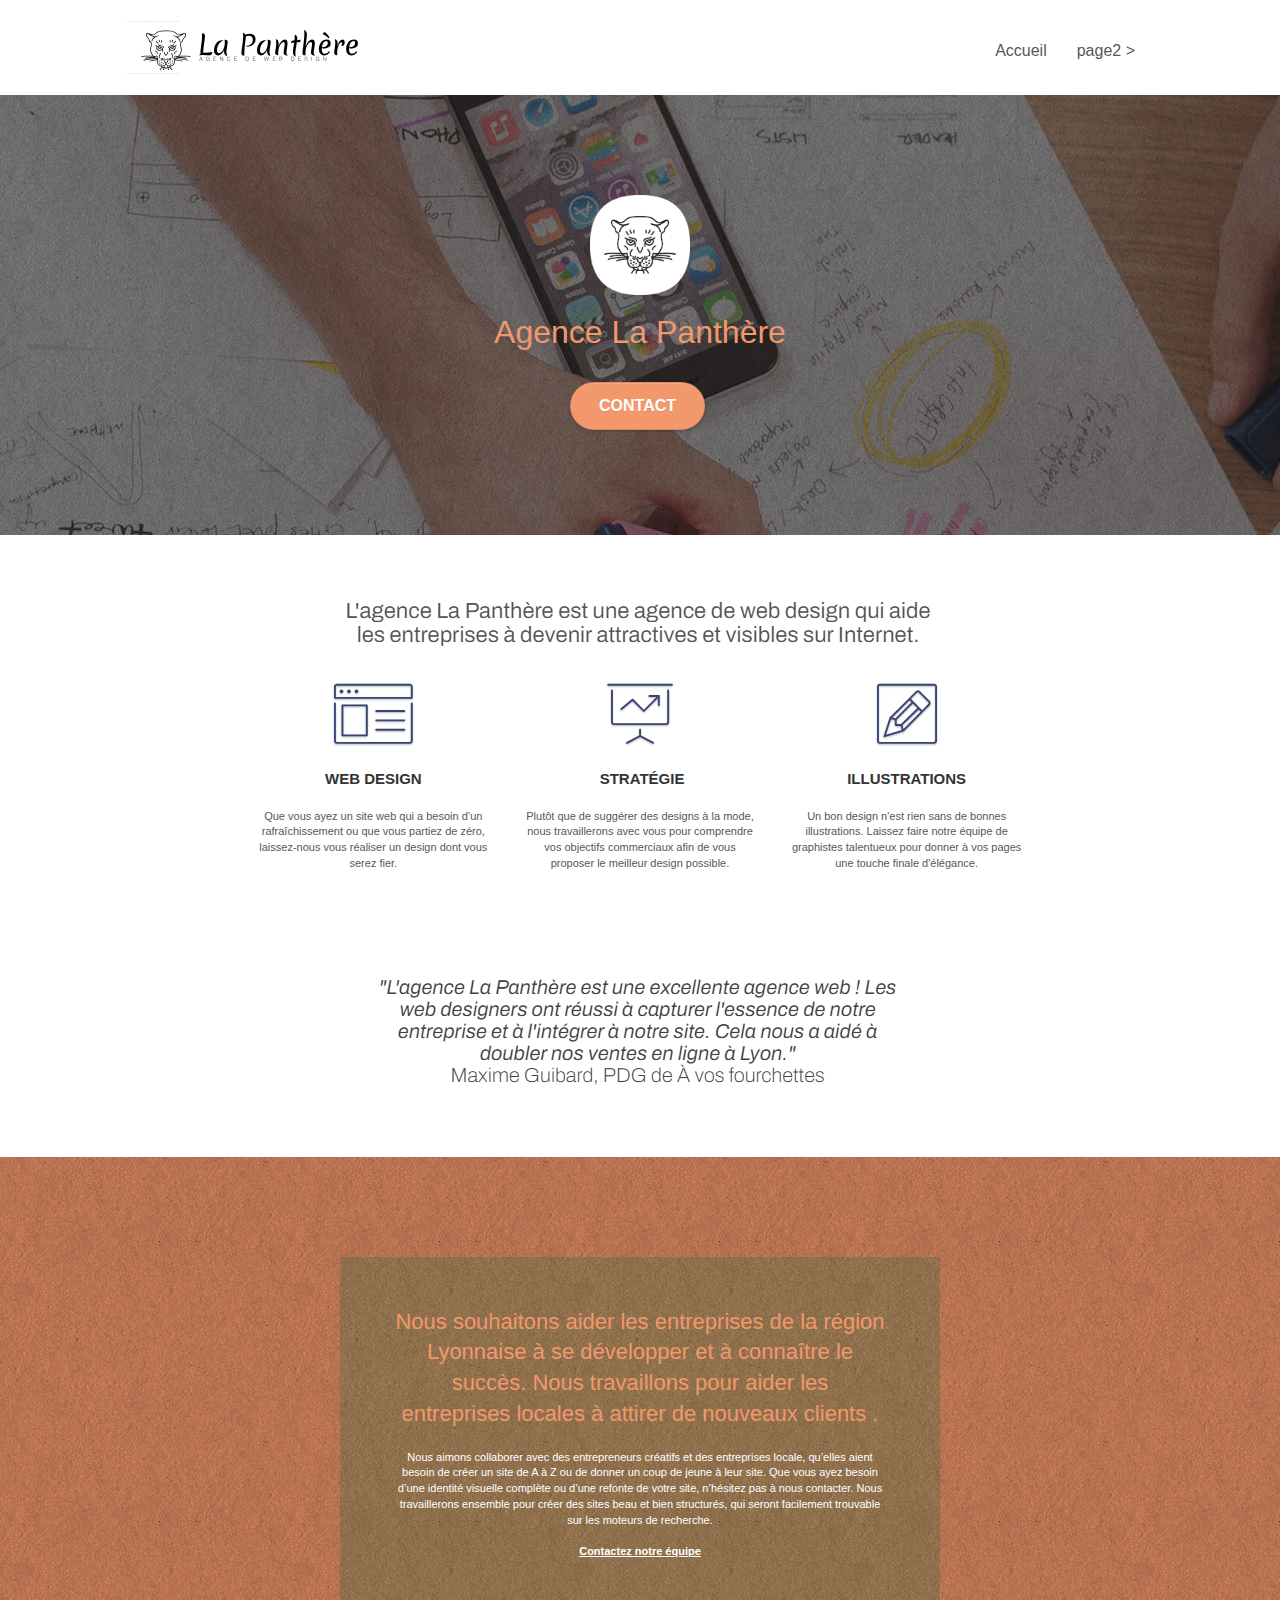
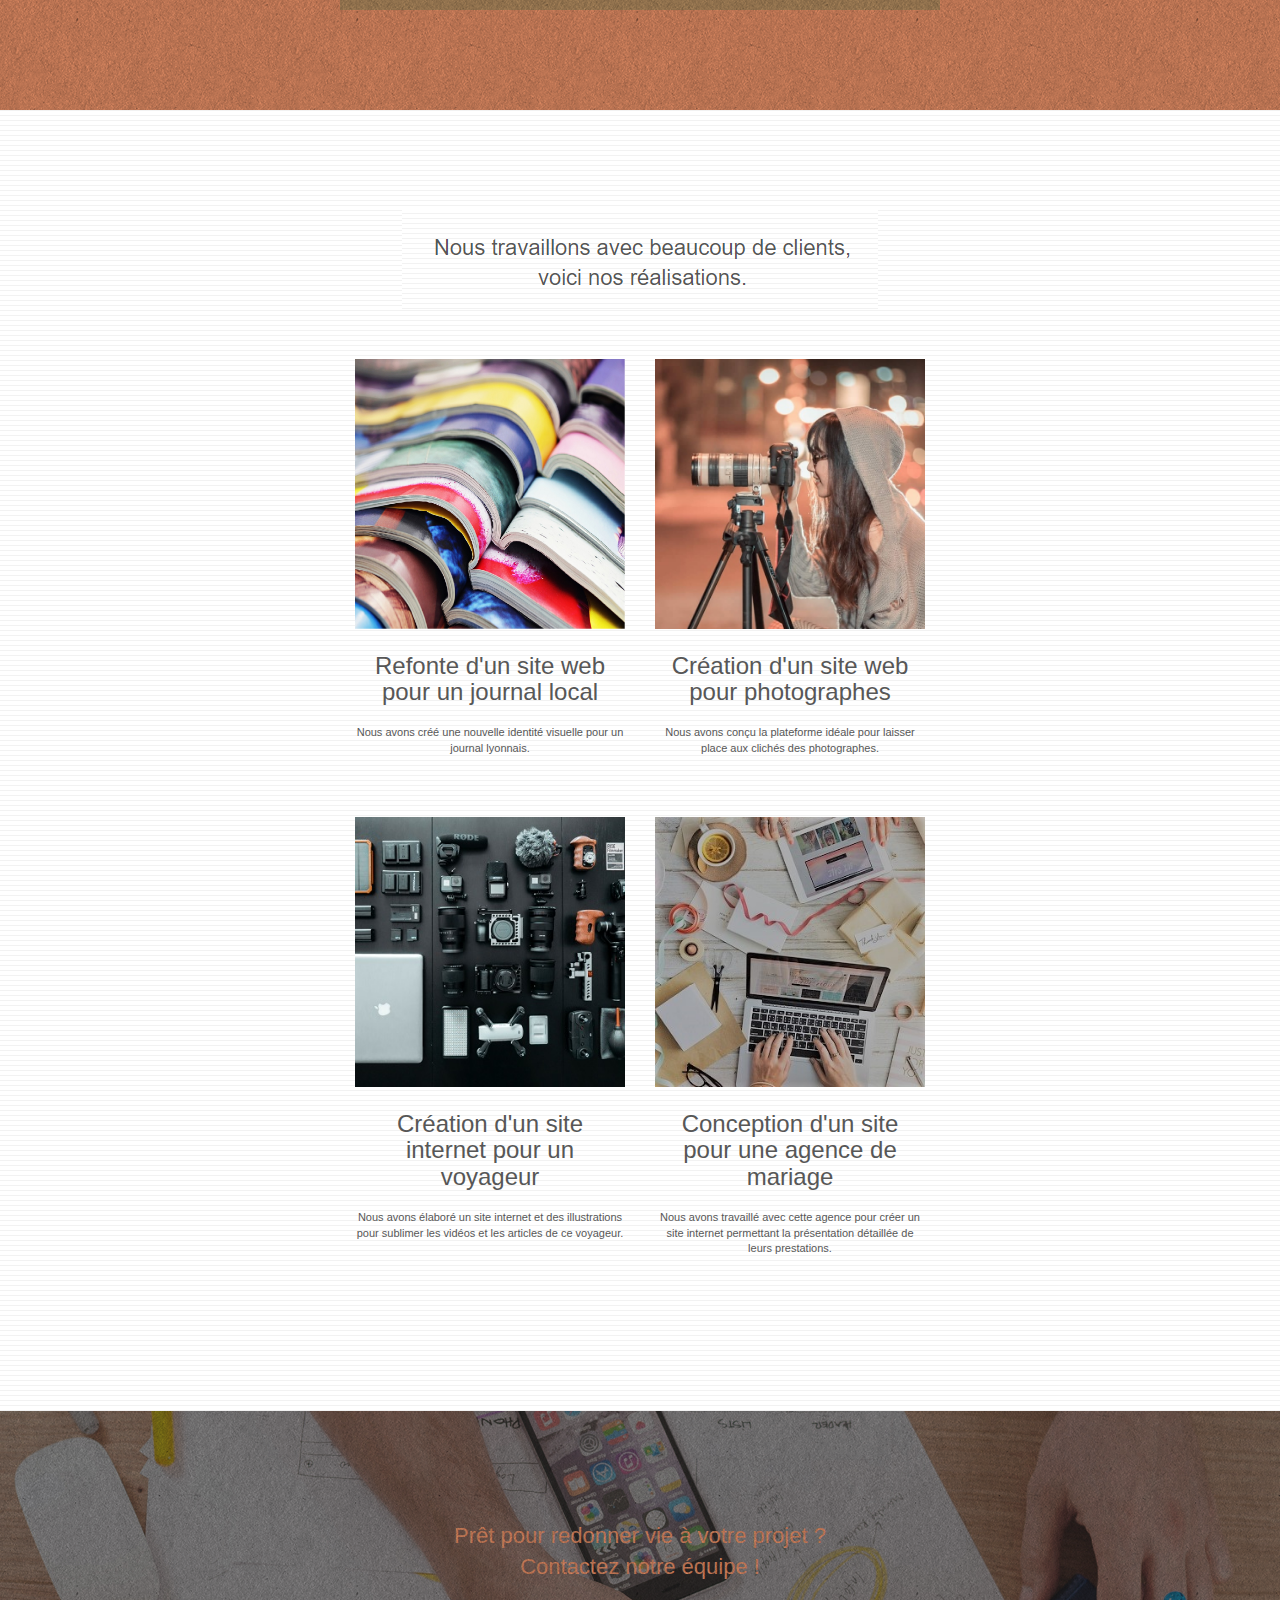
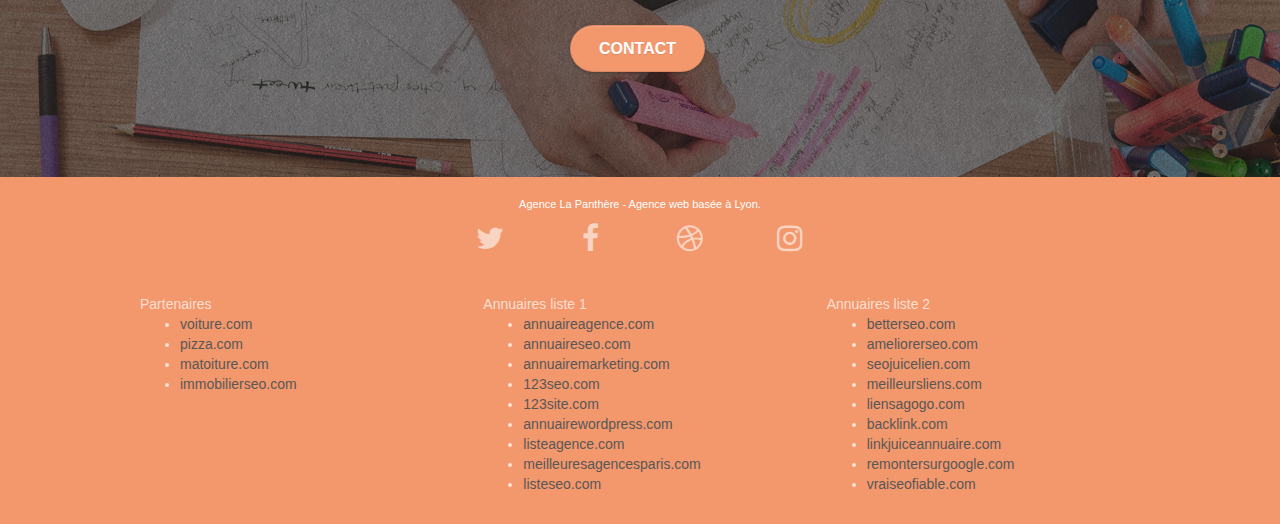
==== Modified_website/index.html @ 464524a1 "🔍 ♿️ [index & style]: heading change to have sequentially descending order" ====
<!doctype html>
<html lang="fr">
<head>
    <meta charset="utf-8">
    <meta name="keywords" content="seo, google, site web, site internet, agence design paris, agence design, agence design,agence design,agence design,agence design,agence design,agence design,agence design,agence design">
	<meta name="description" content="Situé à Lyon , nos expert sont à votre disposition afin de réaliser pour vous une site web dont l'ergonomie et le design sont à votre image">
    <meta name="viewport" content="width=device-width, initial-scale=1.0, viewport-fit=cover">
    <link rel="shortcut icon" type="image/png" href="favicon.jpg">
    
	<link rel="stylesheet" type="text/css" href="./css/bootstrap.css">
	<link rel="stylesheet" type="text/css" href="style.css">
	<link rel="stylesheet" type="text/css" href="./css/font-awesome.css">
	<link rel="stylesheet" type="text/css" href="./css/et-line.css">
	
    
	<script src="./js/jquery-2.1.0.js"></script>
	<script src="./js/bootstrap.js"></script>
	<script src="./js/blocs.js"></script>
	<script src="./js/jquery.touchSwipe.js" defer></script>
	<script src="./js/gmaps.js"></script>

    <title>Entreprise de Webdesign à Lyon | La Panthere</title>

    
<!-- Analytics -->
 
<!-- Analytics END -->
    
</head>
<body>
<!-- Principal conteneur -->
<div class="page-container">
    
<!-- bloc-0 -->
<div class="bloc bgc-white l-bloc " id="bloc-0">
	<div class="container bloc-sm">

		<nav class="navbar row">
			<div class="navbar-header">
				<div class="keywords" style="color:#cccccc;font-size:1px;">Agence web à paris, stratégie web, web design, illustrations, design de site web, site web, web, internet, site internet, site</div>
				<a class="navbar-brand" href="index.html"><img src="img/agence-la-panthere-monochrome.svg" alt="paris web design logo agence web meilleure agence" height="40" /></a>
				<div class="keywords" style="color:#cccccc;font-size:1px;">Agence web à paris, stratégie web, web design, illustrations, design de site web, site web, web, internet, site internet, site</div>
				<button id="nav-toggle" type="button" class="ui-navbar-toggle navbar-toggle" data-toggle="collapse" data-target=".navbar-1">
					<span class="sr-only">Toggle navigation</span><span class="icon-bar"></span><span class="icon-bar"></span><span class="icon-bar"></span>
				</button>
			</div>
			<div class="collapse navbar-collapse navbar-1 special-dropdown-nav">
				<ul class="site-navigation nav navbar-nav">
					<li>
						<a href="index.html">Accueil</a>
					</li>
					<li>
					</li>
					<li>
						<a href="page2.html">page2 &gt;</a>
					</li>
				</ul>
			</div>
		</nav>
	</div>
</div>
<!-- bloc-0 END -->

<!-- bloc-1-presentation -->
<div class="bloc bgc-dark-slate-blue bg-banniere d-bloc bg-t-edge bloc-bg-texture texture-paper b-parallax" id="bloc-1-hero">
	<div class="container bloc-lg">
		<div class="row tight-width-whitespace">
			<div class="col-sm-12">
				<img src="img/logo.png" class="center-block image-resize-mode" width="100" alt="Agence La Panthère, agence web paris, création logo paris" />
				<h1 class="text-center hero-bloc-text tc-white ">
					Agence La Panthère
				</h1>
				<div class="text-center">
					<a href="page2.html" class="btn btn-lg btn-clean btn-rd cta-hero btn-atomic-tangerine" id="cta-hero">Contact</a>
				</div>
			</div>
		</div>
	</div>
</div>
<!-- bloc-1-presentation END -->

<!-- bloc-2-services -->
<div class="bloc bgc-white l-bloc" id="bloc-2-services">
	<div class="container bloc-md">
		<div class="row">
			<div class="col-sm-12 text-center">
				<img alt="agence web, agence web paris, web design paris, stratégie web" src="img/title.png" />
			</div>
		</div>
		<div class="row voffset-lg med-width-whitespace">
			<div class="col-sm-4">
				<div class="text-center">
					<span class="et-icon-browser sm-shadow icon-dark-slate-blue icons icon-lg"></span>
				</div>
				<h2 class="mg-md text-center">
					Web design
				</h2>
				<p class="text-center ">
					Que vous ayez un site web qui a besoin d&rsquo;un rafraîchissement ou que vous partiez de zéro, laissez-nous vous réaliser un design dont vous serez fier.
				</p>
			</div>
			<div class="col-sm-4">
				<div class="text-center">
					<span class="et-icon-presentation sm-shadow icon-dark-slate-blue icons icon-lg"></span>
				</div>
				<h2 class="mg-md text-center">
					&nbsp;Stratégie
				</h2>
				<p class="text-center ">
					Plutôt que de suggérer des designs à la mode, nous travaillerons avec vous pour comprendre vos objectifs commerciaux afin de vous proposer le meilleur design possible.<br>
				</p>
			</div>
			<div class="col-sm-4">
				<div class="text-center">
					<span class="et-icon-edit sm-shadow icon-dark-slate-blue icons icon-lg"></span>
				</div>
				<h2 class="mg-md text-center">
					Illustrations
				</h2>
				<p class="text-center ">
					Un bon design n'est rien sans de bonnes illustrations. Laissez faire notre équipe de graphistes talentueux pour donner à vos pages une touche finale d'élégance.
				</p>
			</div>
		</div>
		<div class="row voffset-lg voffset">
			<div class="col-xs-12 col-md-8 col-md-offset-2 text-center">
				<img alt="agence web, agence web paris, web design paris, stratégie web" src="img/citation.png" />

			</div>
		</div>
	</div>
</div>
<!-- bloc-2-services END -->

<!-- bloc-3-what-i-do -->
<div class="bloc tc-white bgc-atomic-tangerine bg-presentation d-bloc bloc-bg-texture texture-paper b-parallax" id="bloc-3-what-i-do">
	<div class="container bloc-lg">
		<div class="row tight-width-whitespace black-background">
			<div class="col-sm-12">
				<h2 class="mg-md text-center tc-white">
					Nous souhaitons aider les entreprises de la région Lyonnaise à se développer et à connaître le succès. Nous travaillons pour aider les entreprises locales à attirer de nouveaux clients .<br>
				</h2>
				<p class="text-center white">
					Nous aimons collaborer avec des entrepreneurs créatifs et des entreprises locale, qu’elles aient besoin de créer un site de A à Z ou de donner un coup de jeune à leur site. Que vous ayez besoin d’une identité visuelle complète ou d’une refonte de votre site, n’hésitez pas à nous contacter. Nous travaillerons ensemble pour créer des sites beau et bien structurés, qui seront facilement trouvable sur les moteurs de recherche. <br><br><a class="ltc-white bold-link" href="page2.html">Contactez notre équipe</a><br>
				</p>
			</div>
		</div>
	</div>
</div>
<!-- bloc-3-what-i-do END -->

<!-- bloc-4-portfolio -->
<div class="bloc bgc-white bg-lines-h2-bg bg-repeat l-bloc" id="bloc-4-portfolio">
	<div class="container bloc-lg">
		<div class="row">
			<div class="col-sm-12 text-center">
				<img alt="agence web, agence web paris, web design paris, stratégie web" src="img/title2.png" />
			</div>
		</div>
		<div class="row tight-width-whitespace portfolio-row">
			<div class="col-sm-6">
				<a href="#" data-lightbox="img/1.jpg" data-gallery-id="gallery-1" data-caption="Refonte d'un site web pour un journal local" data-frame="snapshot-lb"><img src="img/1.jpg" alt="paris web design logo agence web meilleure agence et refonte site web journal" class="img-responsive portfolio-thumb" /></a>
				<h3 class="mg-md text-center">
					Refonte d'un site web pour un journal local
				</h3>
				<p class="text-center">
					Nous avons créé une nouvelle identité visuelle pour un journal lyonnais.
				</p>
			</div>
			<div class="col-sm-6">
				<a href="#" data-lightbox="img/2.jpg" data-gallery-id="gallery-1" data-caption="Création d'un site web pour photographes" data-frame="snapshot-lb"><img src="img/2.jpg" class="img-responsive portfolio-thumb" alt="paris web design logo agence web meilleure agence, Création d'un site web pour photographes" /></a>
				<h3 class="mg-md text-center">
					Création d'un site web pour photographes
				</h3>
				<p class="text-center">
					Nous avons conçu la plateforme idéale pour laisser place aux clichés des photographes.
				</p>
			</div>
		</div>
		<div class="row tight-width-whitespace portfolio-row">
			<div class="col-sm-6">
				<a href="#" data-lightbox="img/3.bmp" data-gallery-id="gallery-1" data-caption="Création d'un site internet pour un voyageur" data-frame="snapshot-lb"><img src="img/3.bmp" class="img-responsive portfolio-thumb" alt="paris web design logo agence web meilleure agence, Création d'un site web pour voyageur"/></a>
				<h3 class="mg-md text-center">
					Création d'un site internet pour un voyageur
				</h3>
				<p class="text-center">
					Nous avons élaboré un site internet et des illustrations pour sublimer les vidéos et les articles de ce voyageur.
				</p>
			</div>
			<div class="col-sm-6">
				<a href="#" data-lightbox="img/4.bmp" data-gallery-id="gallery-1" data-caption="Conception d'un site pour une agence de mariage" data-frame="snapshot-lb"><img src="img/4.bmp" class="img-responsive portfolio-thumb" alt="paris web design logo agence web meilleure agence, Création d'un site web pour agence de mariage" /></a>
				<h3 class="mg-md text-center">
					Conception d'un site pour une agence de mariage
				</h3>
				<p class="text-center">
					Nous avons travaillé avec cette agence pour créer un site internet permettant la présentation détaillée de leurs prestations.
				</p>
			</div>
		</div>
	</div>
</div>
<!-- bloc-4-portfolio END -->

<!-- bloc-5-cta -->
<div class="bloc bgc-dark-slate-blue bg-banniere d-bloc bloc-bg-texture texture-paper" id="bloc-5-cta">
	<div class="container bloc-lg">
		<div class="row">
			<h2 class="mg-md text-center tc-white">
				Prêt pour redonner vie à votre projet ?<br>Contactez notre équipe !
			</h2>
			<div class="col-sm-12 text-center">
				<a href="page2.html" class="btn btn-atomic-tangerine btn-clean btn-rd btn-lg cta-hero">Contact</a>
			</div>
		</div>
	</div>
</div>
<!-- bloc-5-cta END -->

<!-- Footer - bloc-8 -->
<div class="bloc bgc-atomic-tangerine d-bloc" id="bloc-8">
	<div class="container bloc-sm">
		<div class="row">
			<div class="col-sm-12">
				<p class="text-center white">
					Agence La Panthère - Agence web basée à Lyon.<br>
				</p>
				<div class="row row-no-gutters social">
					<div class="col-sm-3">
						<div class="text-center">
							<a class="social" href="index.html"><span class="fa fa-twitter icon-md"></span></a>
						</div>
					</div>
					<div class="col-sm-3">
						<div class="text-center">
							<a class="social" href="index.html"><span class="fa fa-facebook icon-md"></span></a>
						</div>
					</div>
					<div class="col-sm-3">
						<div class="text-center">
							<a class="social" href="index.html"><span class="fa fa-dribbble icon-md"></span></a>
						</div>
					</div>
					<div class="col-sm-3">
						<div class="text-center">
							<a class="social" href="index.html"><span class="fa fa-instagram icon-md"></span></a>
						</div>
					</div>
					<div class="keywords" style="color:#F3976C;">Agence web à paris, stratégie web, web design, illustrations, design de site web, site web, web, internet, site internet, site</div>
				</div>
				<div class="row">
					<div class="col-sm-4">
						Partenaires
							<ul>
								<li><a href="voiture.com">voiture.com</a></li>
								<li><a href="pizza.com">pizza.com</a></li>
								<li><a href="matoiture.com">matoiture.com</a></li>
								<li><a href="immobilierseo.com">immobilierseo.com</a></li>
							</ul>		
					</div>
					<div class="col-sm-4">
						Annuaires liste 1
						<ul>
							<li><a href="annuaireagence.com">annuaireagence.com</a></li>
							<li><a href="annuaireseo.com">annuaireseo.com</a></li>
							<li><a href="annuairemarketing.com">annuairemarketing.com</a></li>
							<li><a href="123seoture.com">123seo.com</a></li>
							<li><a href="123site.com">123site.com</a></li>
							<li><a href="annuairewordpress.com">annuairewordpress.com</a></li>
							<li><a href="listeagence.com">listeagence.com</a></li>
							<li><a href="meilleuresagencesparis.com">meilleuresagencesparis.com</a></li>
							<li><a href="listeseo.com">listeseo.com</a></li>
						</ul>
					</div>
					<div class="col-sm-4">
						Annuaires liste 2
						<ul>
							<li><a href="betterseo.com">betterseo.com</a></li>
							<li><a href="ameliorerseo.com">ameliorerseo.com</a></li>
							<li><a href="seojuicelien.com">seojuicelien.com</a></li>
							<li><a href="meilleursliens.com">meilleursliens.com</a></li>
							<li><a href="liensagogo.com">liensagogo.com</a></li>
							<li><a href="backlink.com">backlink.com</a></li>
							<li><a href="linkjuiceannuaire.com">linkjuiceannuaire.com</a></li>
							<li><a href="remontersurgoogle.com">remontersurgoogle.com</a></li>
							<li><a href="vraiseofiable.com">vraiseofiable.com</a></li>
						</ul>
					</div>
				</div>
			</div>
		</div>
	</div>
</div>
<!-- Footer - bloc-8 END -->

</div>
<!-- Principal conteneur END -->
    

</body>
</html>
---- Modified_website/style.css ----
body {
    margin: 0;
    padding: 0;
    background: #FFF;
    overflow-x: hidden;
    -webkit-font-smoothing: antialiased;
    -moz-osx-font-smoothing: grayscale;
}

a,
button {
    transition: all .3s ease-in-out;
    outline: none!important;
}

a:hover {
    text-decoration: none;
    cursor: pointer;
}

#page-loading-blocs-notifaction {
    position: fixed;
    top: 0;
    bottom: 0;
    width: 100%;
    z-index: 100000;
    background: #FFFFFF url("img/pageload-spinner.gif") no-repeat center center;
}

.bloc {
    width: 100%;
    clear: both;
    background: 50% 50% no-repeat;
    padding: 0 50px;
    -webkit-background-size: cover;
    -moz-background-size: cover;
    -o-background-size: cover;
    background-size: cover;
    position: relative;
}

.bloc .container {
    padding-left: 0;
    padding-right: 0;
}

.bloc-lg {
    padding: 100px 50px;
}

.bloc-md {
    padding: 50px;
}

.bloc-sm {
    padding: 20px 50px;
}

.bg-center,
.bg-l-edge,
.bg-r-edge,
.bg-t-edge,
.bg-b-edge,
.bg-tl-edge,
.bg-bl-edge,
.bg-tr-edge,
.bg-br-edge,
.bg-repeat {
    -webkit-background-size: auto!important;
    -moz-background-size: auto!important;
    -o-background-size: auto!important;
    background-size: auto!important;
}

.bg-repeat {
    background: repeat;
}

.bg-t-edge {
    background: top no-repeat;
}

.bloc-bg-texture::before {
    content: "";
    background-size: 2px 2px;
    position: absolute;
    top: 0;
    bottom: 0;
    left: 0;
    right: 0;
}

.texture-paper::before {
    background: url("img/texture-paper.png");
    background-size: 280px 280px;
}

.b-parallax {
    background-attachment: fixed;
}

.d-bloc {
    color: rgba(255, 255, 255, .7);
}

.d-bloc button:hover {
    color: rgba(255, 255, 255, .9);
}

.d-bloc .icon-round,
.d-bloc .icon-square,
.d-bloc .icon-rounded,
.d-bloc .icon-semi-rounded-a,
.d-bloc .icon-semi-rounded-b {
    border-color: rgba(255, 255, 255, .9);
}

.d-bloc .divider-h span {
    border-color: rgba(255, 255, 255, .2);
}

.d-bloc .a-btn,
.d-bloc .navbar a,
.d-bloc .navbar-brand,
.d-bloc a .icon-sm,
.d-bloc a .icon-md,
.d-bloc a .icon-lg,
.d-bloc a .icon-xl,
.d-bloc h1 a,
.d-bloc h2 a,
.d-bloc h3 a,
.d-bloc h4 a,
.d-bloc h5 a,
.d-bloc h6 a,
.d-bloc p a {
    color: rgba(255, 255, 255, .6);
}

.d-bloc .a-btn:hover,
.d-bloc .navbar a:hover,
.d-bloc .navbar-brand:hover,
.d-bloc a:hover .icon-sm,
.d-bloc a:hover .icon-md,
.d-bloc a:hover .icon-lg,
.d-bloc a:hover .icon-xl,
.d-bloc h1 a:hover,
.d-bloc h2 a:hover,
.d-bloc h3 a:hover,
.d-bloc h4 a:hover,
.d-bloc h5 a:hover,
.d-bloc h6 a:hover,
.d-bloc p a:hover {
    color: rgba(255, 255, 255, 1);
}

.d-bloc .navbar-toggle .icon-bar {
    background: rgba(255, 255, 255, 1);
}

.d-bloc .btn-wire,
.d-bloc .btn-wire:hover {
    color: rgba(255, 255, 255, 1);
    border-color: rgba(255, 255, 255, 1);
}

.d-bloc .panel {
    color: rgba(0, 0, 0, .5);
}

.d-bloc .panel button:hover {
    color: rgba(0, 0, 0, .7);
}

.d-bloc .panel icon {
    border-color: rgba(0, 0, 0, .7);
}

.d-bloc .panel .divider-h span {
    border-color: rgba(0, 0, 0, .1);
}

.d-bloc .panel .a-btn {
    color: rgba(0, 0, 0, .6);
}

.d-bloc .panel .a-btn:hover {
    color: rgba(0, 0, 0, 1);
}

.d-bloc .panel .btn-wire,
.d-bloc .panel .btn-wire:hover {
    color: rgba(0, 0, 0, .7);
    border-color: rgba(0, 0, 0, .3);
}

.d-bloc .panel,
.l-bloc {
    color: rgba(0, 0, 0, .5);
}

.d-bloc .panel button:hover,
.l-bloc button:hover {
    color: rgba(0, 0, 0, .7);
}

.l-bloc .icon-round,
.l-bloc .icon-square,
.l-bloc .icon-rounded,
.l-bloc .icon-semi-rounded-a,
.l-bloc .icon-semi-rounded-b {
    border-color: rgba(0, 0, 0, .7);
}

.d-bloc .panel .divider-h span,
.l-bloc .divider-h span {
    border-color: rgba(0, 0, 0, .1);
}

.d-bloc .panel .a-btn,
.l-bloc .a-btn,
.l-bloc .navbar a,
.l-bloc .navbar-brand,
.l-bloc a .icon-sm,
.l-bloc a .icon-md,
.l-bloc a .icon-lg,
.l-bloc a .icon-xl,
.l-bloc h1 a,
.l-bloc h2 a,
.l-bloc h3 a,
.l-bloc h4 a,
.l-bloc h5 a,
.l-bloc h6 a,
.l-bloc p a {
    color: rgba(0, 0, 0, .6);
}

.d-bloc .panel .a-btn:hover,
.l-bloc .a-btn:hover,
.l-bloc .navbar a:hover,
.l-bloc .navbar-brand:hover,
.l-bloc a:hover .icon-sm,
.l-bloc a:hover .icon-md,
.l-bloc a:hover .icon-lg,
.l-bloc a:hover .icon-xl,
.l-bloc h1 a:hover,
.l-bloc h2 a:hover,
.l-bloc h3 a:hover,
.l-bloc h4 a:hover,
.l-bloc h5 a:hover,
.l-bloc h6 a:hover,
.l-bloc p a:hover {
    color: rgba(0, 0, 0, 1);
}

.l-bloc .navbar-toggle .icon-bar {
    color: rgba(0, 0, 0, .6);
}

.d-bloc .panel .btn-wire,
.d-bloc .panel .btn-wire:hover,
.l-bloc .btn-wire,
.l-bloc .btn-wire:hover {
    color: rgba(0, 0, 0, .7);
    border-color: rgba(0, 0, 0, .3);
}

.voffset {
    margin-top: 30px;
}

.voffset-lg {
    margin-top: 80px;
}

.row-no-gutters {
    margin-right: 0;
    margin-left: 0;
}

.row.row-no-gutters > [class^="col-"],
.row.row-no-gutters > [class*=" col-"] {
    padding-right: 0;
    padding-left: 0;
}

#bloc-1-hero h1 {
    font-size: 32px;
}

.navbar {
    margin-bottom: 0;
    z-index: 1;
}

.navbar-brand {
    height: auto;
    padding: 3px 15px;
    font-size: 25px;
    font-weight: normal;
    font-weight: 600;
    line-height: 44px;
}

.navbar-brand img {
    max-height: 200px;
    margin: 0 5px 0 0;
    display: inline;
}

.navbar-brand img[src$=svg] {
    min-width: 100px;
}

.nav-center .navbar-brand img {
    margin: 0;
}

.navbar .nav {
    padding-top: 2px;
    margin-right: -16px;
    float: right;
    z-index: 1;
}

.nav > li {
    float: left;
    margin-top: 4px;
    font-size: 16px;
}

.navbar-nav .open .dropdown-menu > li > a {
    text-align: inherit;
}

.nav > li a:hover,
.nav > li a:focus {
    background: transparent;
}

.navbar-toggle {
    margin: 10px 10px 0 0;
    border: 0px;
}

.navbar-toggle:hover {
    background: transparent!important;
}

.navbar-toggle .icon-bar {
    background-color: rgba(0, 0, 0, .5);
    width: 26px;
}

.nav-invert .navbar .nav {
    float: left;
}

.nav-invert .navbar-header,
.nav-invert .navbar-brand {
    float: right;
    position: relative;
    z-index: 2;
}

@media (min-width: 768px) {
    .site-navigation {
        position: absolute;
        top: 50%;
        right: 20px;
        transform: translate(0, -50%);
        -webkit-transform: translateY(-50%);
    }
    .nav > li .dropdown-menu a,
    .nav > li .dropdown-menu a:hover {
        color: #484848;
    }
    .nav-invert .site-navigation {
        left: 0;
        right: 0;
    }
    .nav-center {
        text-align: center;
    }
    .nav-center .navbar-header {
        width: 100%;
    }
    .nav-center .navbar-header,
    .nav-center .navbar-brand,
    .nav-center .nav > li {
        float: none;
        display: inline-block;
    }
    .nav-center .site-navigation {
        position: relative;
        width: 100%;
        right: 0;
        margin-right: 0px;
        margin-top: 20px;
    }
    .nav-center.mini-nav .navbar-toggle {
        float: none;
        margin: 10px auto 0;
    }
}

.nav > li > .dropdown a {
    background: none!important;
    display: block;
    padding: 14px 15px;
}

nav .caret {
    margin: 0 5px;
}

.dropdown-menu .dropdown-menu {
    top: -8px;
    left: 100%;
}

.dropdown-menu .dropmenu-flow-right {
    top: 100%;
    left: 0;
    margin-left: -1px;
    border-top-left-radius: 0;
    border-top-right-radius: 0;
}

.dropdown-menu .dropdown span {
    border: 4px solid black;
    border-top-color: transparent;
    border-right-color: transparent;
    border-bottom-color: transparent;
    margin: 6px -5px 0 0!important;
    float: right;
}

.mg-md {
    margin-top: 10px;
    margin-bottom: 20px;
}

.mg-lg {
    margin-top: 10px;
    margin-bottom: 40px;
}

.btn {
    margin: 0 5px 5px 0;
}

.btn.pull-right {
    margin: 0 0 5px 5px;
}

.btn-d,
.btn-d:hover,
.btn-d:focus {
    color: #FFF;
    background: rgba(0, 0, 0, .3);
}

button {
    outline: none!important;
}

.btn-rd {
    border-radius: 40px;
}

.btn-clean {
    border: 1px solid rgba(0, 0, 0, .08);
    border-bottom-color: rgba(0, 0, 0, .1);
    text-shadow: 0 1px 0 rgba(0, 0, 1, .1);
    box-shadow: 0 1px 3px rgba(0, 0, 1, .25), inset 0 1px 0 0 rgba(255, 255, 255, .15);
}

.icon-md {
    font-size: 30px!important;
}

.icon-lg {
    font-size: 60px!important;
}

.sm-shadow {
    text-shadow: 0 1px 2px rgba(0, 0, 0, .3);
}

.panel-sq,
.panel-sq .panel-heading,
.panel-sq .panel-footer {
    border-radius: 0;
}

.panel-rd {
    border-radius: 30px;
}

.panel-rd .panel-heading {
    border-radius: 29px 29px 0 0;
}

.panel-rd .panel-footer {
    border-radius: 0 0 29px 29px;
}

.form-control {
    border-color: rgba(0, 0, 0, .1);
    box-shadow: none;
}

.scrollToTop {
    width: 40px;
    height: 40px;
    position: fixed;
    bottom: 20px;
    right: 20px;
    opacity: 0;
    z-index: 500;
    transition: all .3s ease-in-out;
}

.scrollToTop span {
    margin-top: 6px;
}

.showScrollTop {
    font-size: 14px;
    opacity: 1;
}

a[data-lightbox] {
    position: relative;
    display: block;
    text-align: center;
}

a[data-lightbox]:hover::before {
    content: "+";
    font-family: "HelveticaNeue-Light", "Helvetica Neue Light", "Helvetica Neue", Helvetica, Arial;
    font-size: 32px;
    width: 50px;
    height: 50px;
    margin-left: -25px;
    border-radius: 50%;
    background: rgba(0, 0, 0, .6);
    color: #FFF;
    font-weight: 100;
    z-index: 1;
    position: absolute;
    top: 50%;
    transform: translateY(-50%);
    -webkit-transform: translateY(-50%);
}

a[data-lightbox]:hover img {
    opacity: 0.6;
    -webkit-animation-fill-mode: none;
    animation-fill-mode: none;
}

#lightbox-modal {
    display: flex;
    align-items: center;
}

#lightbox-modal .modal-dialog {
    width: 90%;
    max-width: 900px;
    margin: 0 auto 0;
}

#lightbox-modal .modal-dialog img {
    max-height: 90vh;
    margin: 0 auto;
}

.lightbox-caption {
    padding: 20px;
    color: #FFF;
    background: rgba(0, 0, 0, .5);
    position: absolute;
    left: 15px;
    right: 15px;
    bottom: 5px;
}

.close-lightbox {
    color: #FFF;
    font-size: 30px;
    position: absolute;
    top: 20px;
    right: 20px;
    z-index: 20;
    background: rgba(0, 0, 0, .5);
    border: none;
    line-height: 30px;
    padding: 0 9px 5px;
    opacity: 0.3;
}

.close-lightbox:hover,
.next-lightbox:hover,
.prev-lightbox:hover {
    opacity: 1.0;
    color: #FFF;
}

.next-lightbox,
.prev-lightbox {
    font-size: 20px;
    color: rgba(255, 255, 255, .9);
    background: rgba(0, 0, 0, .5);
    transition: all .2s ease-in-out;
    position: absolute;
    top: 45%;
    z-index: 1;
    opacity: 0.4;
}

.next-lightbox {
    padding: 6px 8px 1px 13px;
    right: 25px;
}

.prev-lightbox {
    padding: 6px 13px 1px 10px;
    left: 25px;
}

.snapshot-lb .modal-body {
    padding-bottom: 45px;
}

.snapshot-lb .lightbox-caption {
    padding: 0;
    color: rgba(0, 0, 0, .5);
    background: none;
}

h1,
h2,
h3,
h4,
h5,
h6,
p,
label,
.btn,
a {
    font-family: "helvetica";
    font-weight: 400;
    color: #575757!important;
}

.container {
    max-width: 1000px;
}

.hero-bloc-text {
    font-size: 38px;
}

.hero-bloc-text-sub {
    font-size: 36px;
}

.statement-bloc-text {
    line-height: 26px;
    font-style: italic;
    font-size: 20px;
    text-align: center;
    font-weight: lighter;
    max-width: 520px;
    margin: auto auto auto auto;
}

p {
    font-size: 11px;
}

.tight-width-whitespace {
    max-width: 600px;
    margin: auto auto auto auto;
}

.h1 {
    font-size: 20px;
    font-family: "Open Sans";
}

.cta-hero {
    margin-top: 22px;
    color: #FFFFFF!important;
    text-transform: uppercase;
    padding: 12px 28px 12px 28px;
    font-size: 16px;
    font-weight: 700;
}

.social {
    max-width: 400px;
    margin: auto auto auto auto;
}

h2 {
    font-size: 22px;
    line-height: 1.4em;
}

.med-width-whitespace {
    max-width: 800px;
    margin: auto auto auto auto;
    box-shadow: 0px 0px 0px #000000;
}

.med-width-whitespace h2 {
    font-size: 15px;
    text-transform: uppercase;
    font-weight: 700;
    color: #333333!important;
}

h1 {
    color: #333333!important;
}

h4 {
    color: #333333!important;
}

.icons {
    margin-bottom: 14px;
    margin-top: 24px;
}

.white {
    color: #FFFFFF!important;
}

.portfolio-thumb {
    margin-bottom: 24px;
}

.portfolio-row {
    margin-bottom: 44px;
    margin-top: 50px;
}

.avatar {
    box-shadow: 0px 4px 9px rgba(0, 0, 0, 0.3);
}

.black-background {
    background-color: rgba(165, 147, 99, 0.7);
    padding: 40px 40px 40px 40px;
}

.bold-link {
    font-weight: 900;
    text-decoration: underline!important;
}

.bgc-white {
    background-color: #FFFFFF;
}

.bgc-dark-slate-blue {
    background-color: #364577;
}

.bgc-atomic-tangerine {
    background-color: #F3976C;
}

.tc-white {
    color: #F3976C!important;
}

.btn-atomic-tangerine {
    background: #F3976C;
    color: #FFFFFF!important;
}

.btn-atomic-tangerine:hover {
    background: #c27956!important;
    color: #FFFFFF!important;
}

.ltc-white {
    color: #FFFFFF!important;
}

.ltc-white:hover {
    color: #cccccc!important;
}

.ltc-atomic-tangerine {
    color: #F3976C!important;
}

.ltc-atomic-tangerine:hover {
    color: #c27956!important;
}

.icon-dark-slate-blue {
    color: #364577!important;
    border-color: #364577!important;
}

.bg-dots-bg {
    background-image: url("img/dots-bg.png");
}

.bg-lines-h2-bg {
    background-image: url("img/lines-h2-bg.png");
}

.bg-banniere {
    background-image: url("img/agence-la-panthere.jpg");
}

.bg-presentation {
    background-image: url("img/image-de-presentation.bmp");
}

@media (max-width: 1024px) {
    .bloc {
        padding-left: 20px;
        padding-right: 20px;
    }
    .bloc.full-width-bloc,
    .bloc-tile-2.full-width-bloc .container,
    .bloc-tile-3.full-width-bloc .container,
    .bloc-tile-4.full-width-bloc .container {
        padding-left: 0;
        padding-right: 0;
    }
}

@media (max-width: 992px) and (min-width: 768px) {
    .navbar .nav {
        max-width: 80%
    }
    .nav-center.navbar .nav {
        max-width: 100%
    }
}

@media only screen and (min-device-width: 768px) and (max-device-width: 1024px) and (orientation: landscape) {
    .b-parallax {
        background-attachment: scroll;
    }
}

@media only screen and (min-device-width: 1024px) and (max-device-width: 1366px) and (-webkit-min-device-pixel-ratio: 1.5) {
    .b-parallax {
        background-attachment: scroll;
    }
}

@media (max-width: 991px) {
    .container {
        width: 100%;
    }
    .b-parallax {
        background-attachment: scroll;
    }
    .page-container,
    #hero-bloc {
        overflow-x: hidden;
        position: relative;
    }
    .bloc {
        padding-left: constant(safe-area-inset-left);
        padding-right: constant(safe-area-inset-right);
    }
    .bloc-group,
    .bloc-group .bloc {
        display: block;
        width: 100%;
    }
    .bloc-fill-screen .fill-bloc-top-edge,
    .bloc-fill-screen .fill-bloc-bottom-edge {
        padding: 0 20px;
        padding-left: constant(safe-area-inset-left);
        padding-right: constant(safe-area-inset-right);
    }
}

@media (max-width: 767px) {
    .page-container {
        overflow-x: hidden;
        position: relative;
    }
    h1,
    h2,
    h3,
    h4,
    h5,
    h6,
    p,
    #disqus_thread {
        padding-left: 10px!important;
        padding-right: 10px!important;
    }
    .b-parallax {
        background-attachment: scroll;
    }
    .navbar .nav {
        padding-top: 0;
        border-top: 1px solid rgba(0, 0, 0, .2);
        float: none!important;
    }
    .navbar.row {
        margin-left: 0;
        margin-right: 0;
    }
    .site-navigation {
        position: inherit;
        transform: none;
        -webkit-transform: none;
        -ms-transform: none;
    }
    .nav > li {
        margin-top: 0;
        border-bottom: 1px solid rgba(0, 0, 0, .1);
        background: rgba(0, 0, 0, .05);
        text-align: left;
        padding-left: 15px;
        width: 100%;
    }
    .nav > li:hover {
        background: rgba(0, 0, 0, .08);
    }
    .dropdown .dropdown a .caret {
        float: none;
        margin: 5px 0 0 10px!important;
        border: 4px solid black;
        border-bottom-color: transparent;
        border-right-color: transparent;
        border-left-color: transparent;
    }
    #hero-bloc .navbar .nav {
        background: rgba(0, 0, 0, .8);
    }
    #hero-bloc .navbar .nav a {
        color: rgba(255, 255, 255, .6);
    }
    .hero {
        padding: 50px 0;
    }
    .hero-nav {
        left: -1px;
        right: -1px;
    }
    .navbar-collapse {
        padding: 0;
        overflow-x: hidden;
        -webkit-box-shadow: none;
        box-shadow: none;
    }
    .navbar-brand img {
        max-height: 40px;
        width: auto;
    }
    .nav-invert .navbar-header {
        float: none;
        width: 100%;
    }
    .nav-invert .navbar-toggle {
        float: left;
        margin-left: 10px;
    }
    .bloc {
        padding-left: 0;
        padding-right: 0;
    }
    .bloc-xxl,
    .bloc-xl,
    .bloc-lg {
        padding: 40px 0;
    }
    .bloc-sm,
    .bloc-md {
        padding-left: 0;
        padding-right: 0;
    }
    .bloc-tile-2 .container,
    .bloc-tile-3 .container,
    .bloc-tile-4 .container,
    .bloc-fill-screen .fill-bloc-top-edge,
    .bloc-fill-screen .fill-bloc-bottom-edge {
        padding-left: 0;
        padding-right: 0;
    }
    .a-block {
        padding: 0 10px;
    }
    .btn-dwn {
        display: none;
    }
    .voffset {
        margin-top: 5px;
    }
    .voffset-md {
        margin-top: 20px;
    }
    .voffset-lg {
        margin-top: 30px;
    }
    form {
        padding: 5px;
    }
    .close-lightbox {
        display: inline-block;
    }
    .blocsapp-device-iphone5 {
        background-size: 216px 425px;
        padding-top: 60px;
        width: 216px;
        height: 425px;
    }
    .blocsapp-device-iphone5 img {
        width: 180px;
        height: 320px;
    }
}

@media (max-width: 400px) {
    .bloc {
        padding-left: 0;
        padding-right: 0;
    }
}

@media (max-width: 767px) {
    .bloc-mob-center-text {
        text-align: center;
    }
}
---- Modified_website/css/et-line.css ----
@font-face {
    font-family: et-line;
    src: url(../fonts/et-line.eot);
    src: url(../fonts/et-line.eot?#iefix) format('embedded-opentype'), url(../fonts/et-line.woff) format('woff'), url(../fonts/et-line.ttf) format('truetype'), url(../fonts/et-line.svg#et-line) format('svg');
    font-weight: 400;
    font-style: normal
}

.et-icon-adjustments,
.et-icon-alarmclock,
.et-icon-anchor,
.et-icon-aperture,
.et-icon-attachment,
.et-icon-bargraph,
.et-icon-basket,
.et-icon-beaker,
.et-icon-bike,
.et-icon-book-open,
.et-icon-briefcase,
.et-icon-browser,
.et-icon-calendar,
.et-icon-camera,
.et-icon-caution,
.et-icon-chat,
.et-icon-circle-compass,
.et-icon-clipboard,
.et-icon-clock,
.et-icon-cloud,
.et-icon-compass,
.et-icon-desktop,
.et-icon-dial,
.et-icon-document,
.et-icon-documents,
.et-icon-download,
.et-icon-dribbble,
.et-icon-edit,
.et-icon-envelope,
.et-icon-expand,
.et-icon-facebook,
.et-icon-flag,
.et-icon-focus,
.et-icon-gears,
.et-icon-genius,
.et-icon-gift,
.et-icon-global,
.et-icon-globe,
.et-icon-googleplus,
.et-icon-grid,
.et-icon-happy,
.et-icon-hazardous,
.et-icon-heart,
.et-icon-hotairballoon,
.et-icon-hourglass,
.et-icon-key,
.et-icon-laptop,
.et-icon-layers,
.et-icon-lifesaver,
.et-icon-lightbulb,
.et-icon-linegraph,
.et-icon-linkedin,
.et-icon-lock,
.et-icon-magnifying-glass,
.et-icon-map,
.et-icon-map-pin,
.et-icon-megaphone,
.et-icon-mic,
.et-icon-mobile,
.et-icon-newspaper,
.et-icon-notebook,
.et-icon-paintbrush,
.et-icon-paperclip,
.et-icon-pencil,
.et-icon-phone,
.et-icon-picture,
.et-icon-pictures,
.et-icon-piechart,
.et-icon-presentation,
.et-icon-pricetags,
.et-icon-printer,
.et-icon-profile-female,
.et-icon-profile-male,
.et-icon-puzzle,
.et-icon-quote,
.et-icon-recycle,
.et-icon-refresh,
.et-icon-ribbon,
.et-icon-rss,
.et-icon-sad,
.et-icon-scissors,
.et-icon-scope,
.et-icon-search,
.et-icon-shield,
.et-icon-speedometer,
.et-icon-strategy,
.et-icon-streetsign,
.et-icon-tablet,
.et-icon-target,
.et-icon-telescope,
.et-icon-toolbox,
.et-icon-tools,
.et-icon-tools-2,
.et-icon-trophy,
.et-icon-tumblr,
.et-icon-twitter,
.et-icon-upload,
.et-icon-video,
.et-icon-wallet,
.et-icon-wine {
    font-family: et-line;
    speak: none;
    font-style: normal;
    font-weight: 400;
    font-variant: normal;
    text-transform: none;
    line-height: 1;
    -webkit-font-smoothing: antialiased;
    -moz-osx-font-smoothing: grayscale;
    display: inline-block
}

.et-icon-mobile:before {
    content: "\e000"
}

.et-icon-laptop:before {
    content: "\e001"
}

.et-icon-desktop:before {
    content: "\e002"
}

.et-icon-tablet:before {
    content: "\e003"
}

.et-icon-phone:before {
    content: "\e004"
}

.et-icon-document:before {
    content: "\e005"
}

.et-icon-documents:before {
    content: "\e006"
}

.et-icon-search:before {
    content: "\e007"
}

.et-icon-clipboard:before {
    content: "\e008"
}

.et-icon-newspaper:before {
    content: "\e009"
}

.et-icon-notebook:before {
    content: "\e00a"
}

.et-icon-book-open:before {
    content: "\e00b"
}

.et-icon-browser:before {
    content: "\e00c"
}

.et-icon-calendar:before {
    content: "\e00d"
}

.et-icon-presentation:before {
    content: "\e00e"
}

.et-icon-picture:before {
    content: "\e00f"
}

.et-icon-pictures:before {
    content: "\e010"
}

.et-icon-video:before {
    content: "\e011"
}

.et-icon-camera:before {
    content: "\e012"
}

.et-icon-printer:before {
    content: "\e013"
}

.et-icon-toolbox:before {
    content: "\e014"
}

.et-icon-briefcase:before {
    content: "\e015"
}

.et-icon-wallet:before {
    content: "\e016"
}

.et-icon-gift:before {
    content: "\e017"
}

.et-icon-bargraph:before {
    content: "\e018"
}

.et-icon-grid:before {
    content: "\e019"
}

.et-icon-expand:before {
    content: "\e01a"
}

.et-icon-focus:before {
    content: "\e01b"
}

.et-icon-edit:before {
    content: "\e01c"
}

.et-icon-adjustments:before {
    content: "\e01d"
}

.et-icon-ribbon:before {
    content: "\e01e"
}

.et-icon-hourglass:before {
    content: "\e01f"
}

.et-icon-lock:before {
    content: "\e020"
}

.et-icon-megaphone:before {
    content: "\e021"
}

.et-icon-shield:before {
    content: "\e022"
}

.et-icon-trophy:before {
    content: "\e023"
}

.et-icon-flag:before {
    content: "\e024"
}

.et-icon-map:before {
    content: "\e025"
}

.et-icon-puzzle:before {
    content: "\e026"
}

.et-icon-basket:before {
    content: "\e027"
}

.et-icon-envelope:before {
    content: "\e028"
}

.et-icon-streetsign:before {
    content: "\e029"
}

.et-icon-telescope:before {
    content: "\e02a"
}

.et-icon-gears:before {
    content: "\e02b"
}

.et-icon-key:before {
    content: "\e02c"
}

.et-icon-paperclip:before {
    content: "\e02d"
}

.et-icon-attachment:before {
    content: "\e02e"
}

.et-icon-pricetags:before {
    content: "\e02f"
}

.et-icon-lightbulb:before {
    content: "\e030"
}

.et-icon-layers:before {
    content: "\e031"
}

.et-icon-pencil:before {
    content: "\e032"
}

.et-icon-tools:before {
    content: "\e033"
}

.et-icon-tools-2:before {
    content: "\e034"
}

.et-icon-scissors:before {
    content: "\e035"
}

.et-icon-paintbrush:before {
    content: "\e036"
}

.et-icon-magnifying-glass:before {
    content: "\e037"
}

.et-icon-circle-compass:before {
    content: "\e038"
}

.et-icon-linegraph:before {
    content: "\e039"
}

.et-icon-mic:before {
    content: "\e03a"
}

.et-icon-strategy:before {
    content: "\e03b"
}

.et-icon-beaker:before {
    content: "\e03c"
}

.et-icon-caution:before {
    content: "\e03d"
}

.et-icon-recycle:before {
    content: "\e03e"
}

.et-icon-anchor:before {
    content: "\e03f"
}

.et-icon-profile-male:before {
    content: "\e040"
}

.et-icon-profile-female:before {
    content: "\e041"
}

.et-icon-bike:before {
    content: "\e042"
}

.et-icon-wine:before {
    content: "\e043"
}

.et-icon-hotairballoon:before {
    content: "\e044"
}

.et-icon-globe:before {
    content: "\e045"
}

.et-icon-genius:before {
    content: "\e046"
}

.et-icon-map-pin:before {
    content: "\e047"
}

.et-icon-dial:before {
    content: "\e048"
}

.et-icon-chat:before {
    content: "\e049"
}

.et-icon-heart:before {
    content: "\e04a"
}

.et-icon-cloud:before {
    content: "\e04b"
}

.et-icon-upload:before {
    content: "\e04c"
}

.et-icon-download:before {
    content: "\e04d"
}

.et-icon-target:before {
    content: "\e04e"
}

.et-icon-hazardous:before {
    content: "\e04f"
}

.et-icon-piechart:before {
    content: "\e050"
}

.et-icon-speedometer:before {
    content: "\e051"
}

.et-icon-global:before {
    content: "\e052"
}

.et-icon-compass:before {
    content: "\e053"
}

.et-icon-lifesaver:before {
    content: "\e054"
}

.et-icon-clock:before {
    content: "\e055"
}

.et-icon-aperture:before {
    content: "\e056"
}

.et-icon-quote:before {
    content: "\e057"
}

.et-icon-scope:before {
    content: "\e058"
}

.et-icon-alarmclock:before {
    content: "\e059"
}

.et-icon-refresh:before {
    content: "\e05a"
}

.et-icon-happy:before {
    content: "\e05b"
}

.et-icon-sad:before {
    content: "\e05c"
}

.et-icon-facebook:before {
    content: "\e05d"
}

.et-icon-twitter:before {
    content: "\e05e"
}

.et-icon-googleplus:before {
    content: "\e05f"
}

.et-icon-rss:before {
    content: "\e060"
}

.et-icon-tumblr:before {
    content: "\e061"
}

.et-icon-linkedin:before {
    content: "\e062"
}

.et-icon-dribbble:before {
    content: "\e063"
}
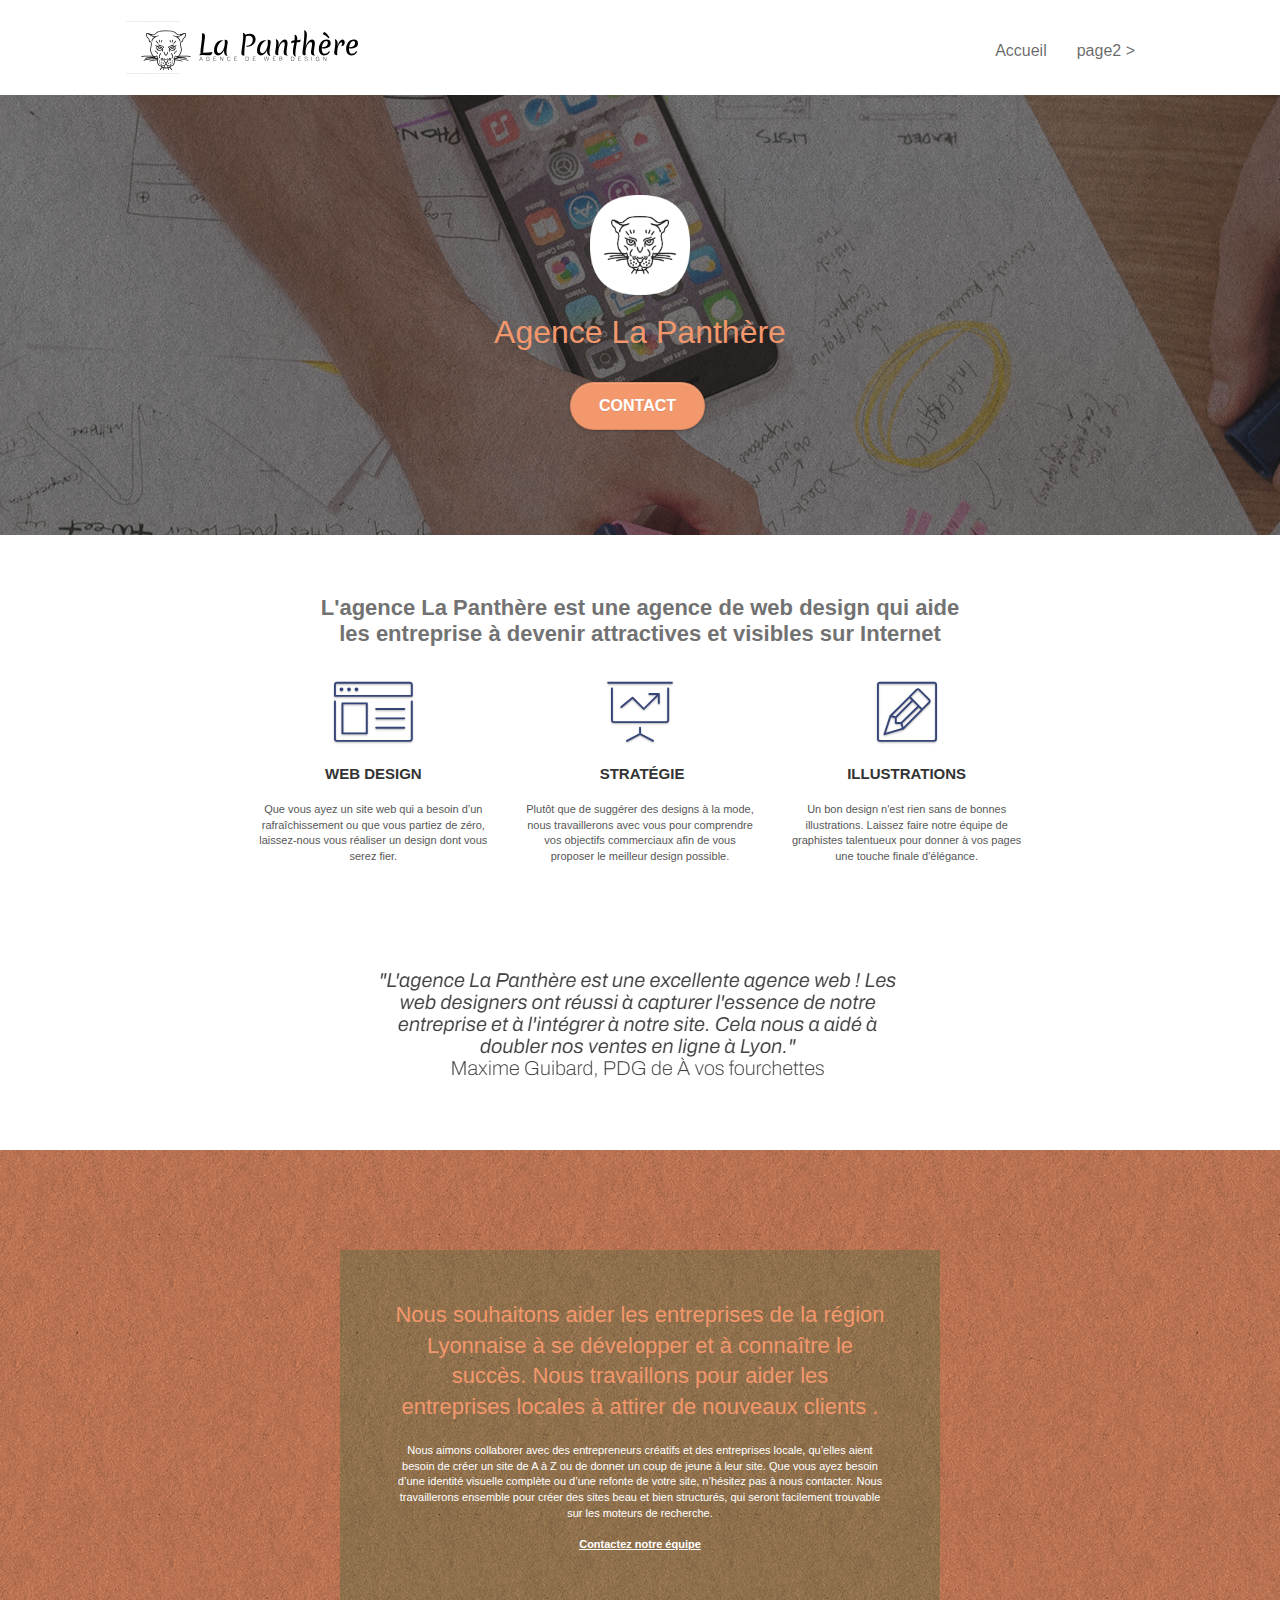
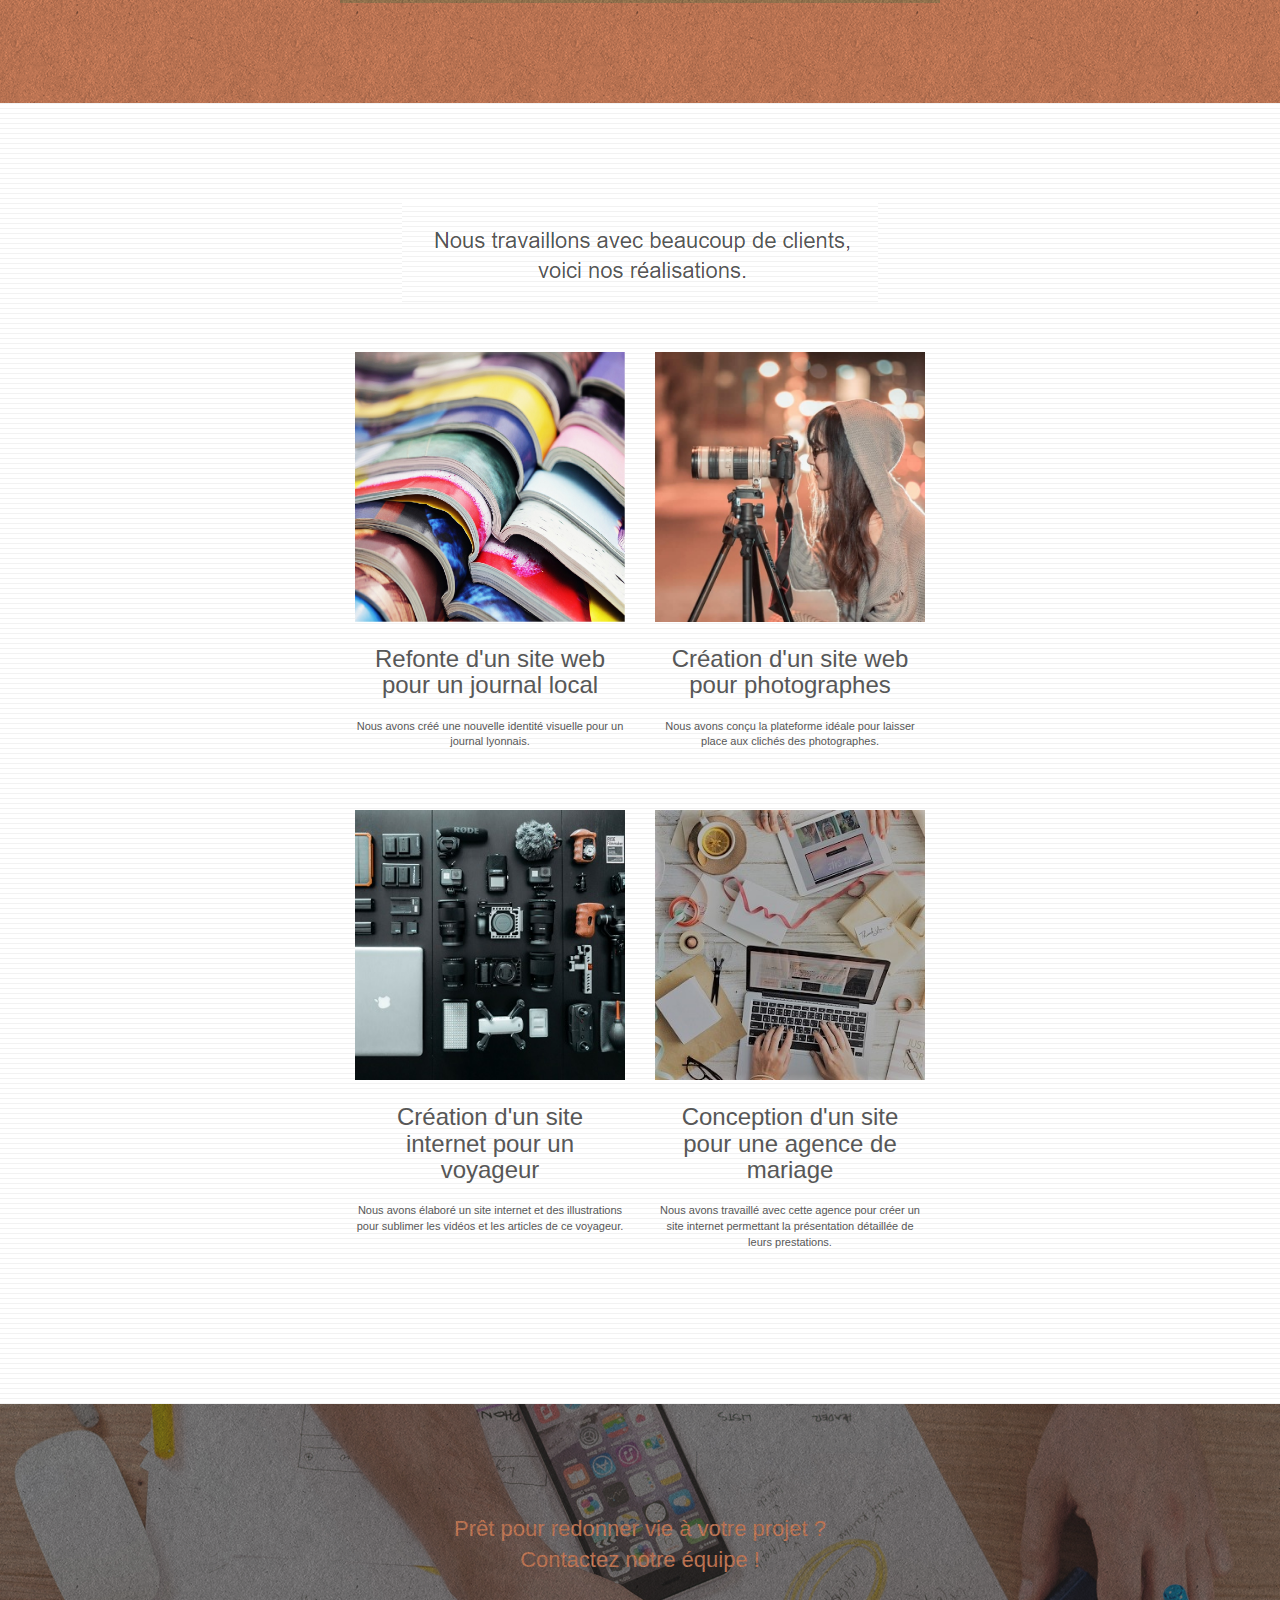
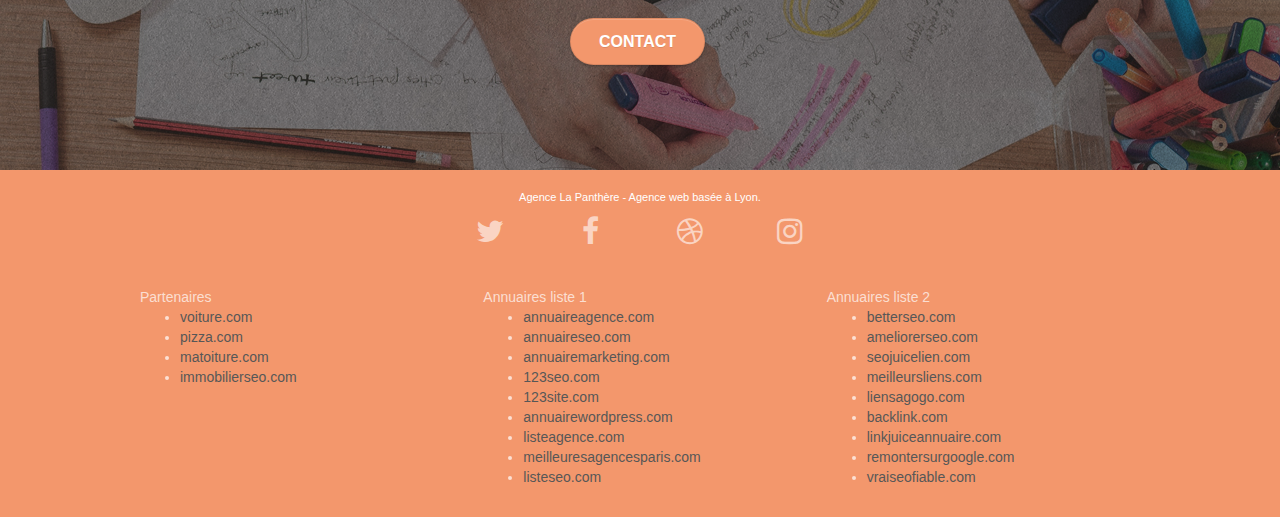
==== commit a23f5318: "♿️ [index & style]: replace img of header in bloc 2 by header. Add style to this header" ====
--- a/Modified_website/index.html
+++ b/Modified_website/index.html
@@ -84,7 +84,7 @@
 	<div class="container bloc-md">
 		<div class="row">
 			<div class="col-sm-12 text-center">
-				<img alt="agence web, agence web paris, web design paris, stratégie web" src="img/title.png" />
+				<h2 class="mg-md text-center">L'agence La Panthère est une agence de web design qui aide les entreprise à devenir attractives et visibles sur Internet</h2>
 			</div>
 		</div>
 		<div class="row voffset-lg med-width-whitespace">
@@ -92,9 +92,9 @@
 				<div class="text-center">
 					<span class="et-icon-browser sm-shadow icon-dark-slate-blue icons icon-lg"></span>
 				</div>
-				<h2 class="mg-md text-center">
+				<h3 class="mg-md text-center">
 					Web design
-				</h2>
+				</h3>
 				<p class="text-center ">
 					Que vous ayez un site web qui a besoin d&rsquo;un rafraîchissement ou que vous partiez de zéro, laissez-nous vous réaliser un design dont vous serez fier.
 				</p>
@@ -103,9 +103,9 @@
 				<div class="text-center">
 					<span class="et-icon-presentation sm-shadow icon-dark-slate-blue icons icon-lg"></span>
 				</div>
-				<h2 class="mg-md text-center">
+				<h3 class="mg-md text-center">
 					&nbsp;Stratégie
-				</h2>
+				</h3>
 				<p class="text-center ">
 					Plutôt que de suggérer des designs à la mode, nous travaillerons avec vous pour comprendre vos objectifs commerciaux afin de vous proposer le meilleur design possible.<br>
 				</p>
@@ -114,9 +114,9 @@
 				<div class="text-center">
 					<span class="et-icon-edit sm-shadow icon-dark-slate-blue icons icon-lg"></span>
 				</div>
-				<h2 class="mg-md text-center">
+				<h3 class="mg-md text-center">
 					Illustrations
-				</h2>
+				</h3>
 				<p class="text-center ">
 					Un bon design n'est rien sans de bonnes illustrations. Laissez faire notre équipe de graphistes talentueux pour donner à vos pages une touche finale d'élégance.
 				</p>
--- a/Modified_website/style.css
+++ b/Modified_website/style.css
@@ -651,7 +651,7 @@
 a {
     font-family: "helvetica";
     font-weight: 400;
-    color: #575757!important;
+    color: #575757;
 }
 
 .container {
@@ -709,13 +709,21 @@
     line-height: 1.4em;
 }
 
+#bloc-2-services h2 {
+    width: 65%;
+    margin: 10px auto;
+    font-weight: 600;
+    line-height: 1.2;
+    color : #727272;
+}
+
 .med-width-whitespace {
     max-width: 800px;
     margin: auto auto auto auto;
     box-shadow: 0px 0px 0px #000000;
 }
 
-.med-width-whitespace h2 {
+.med-width-whitespace h3 {
     font-size: 15px;
     text-transform: uppercase;
     font-weight: 700;
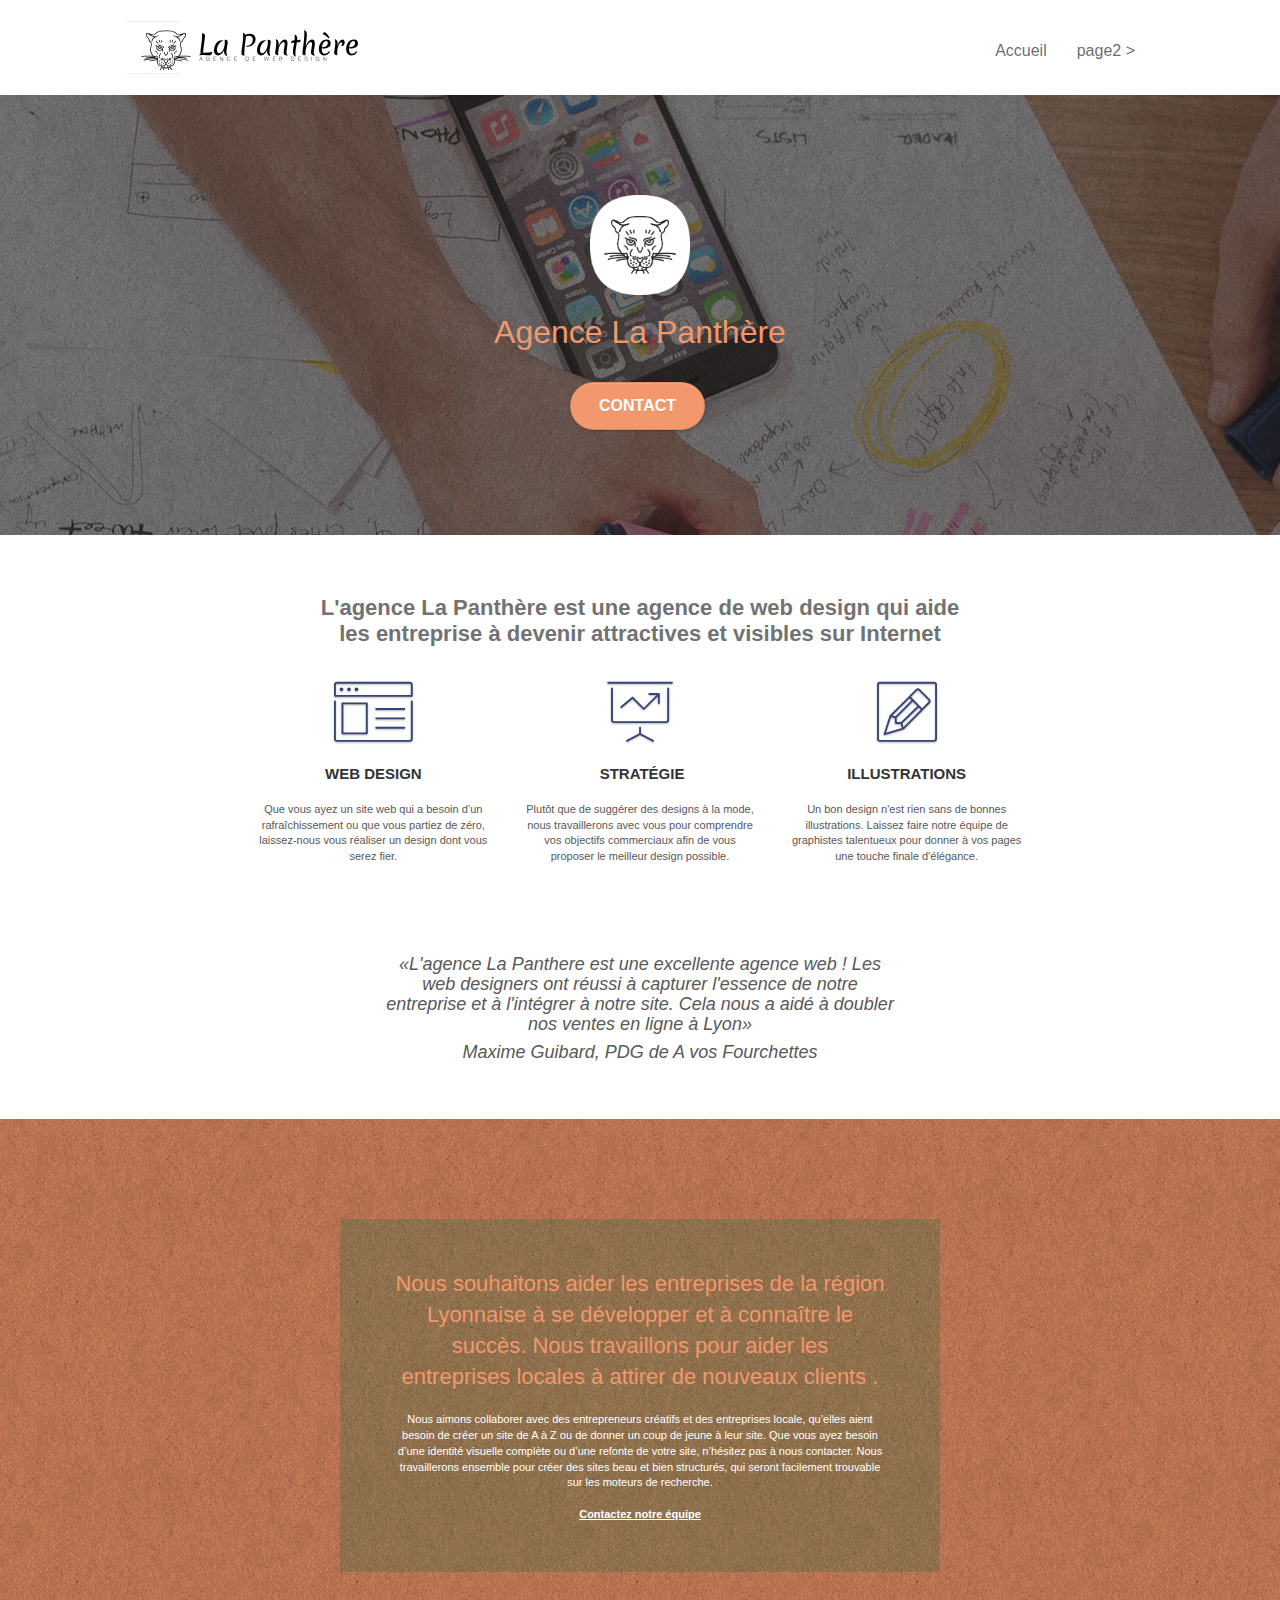
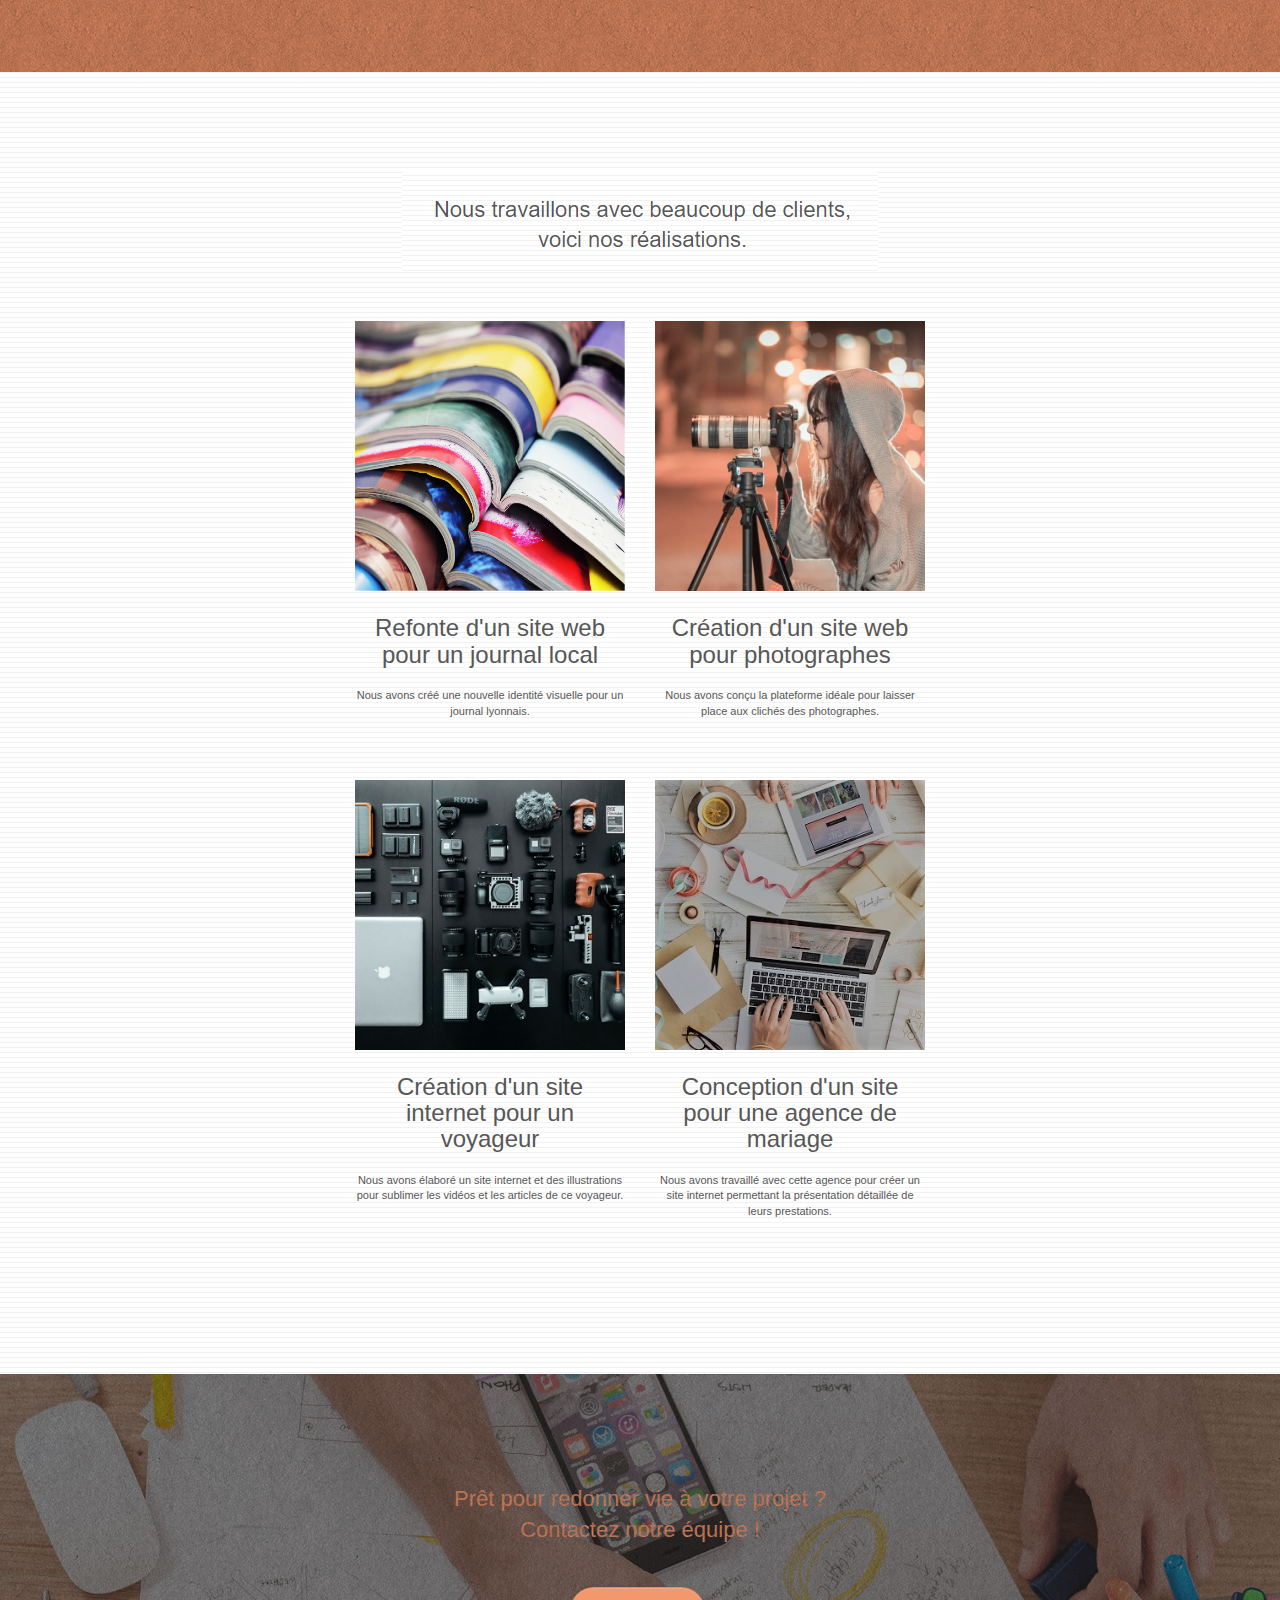
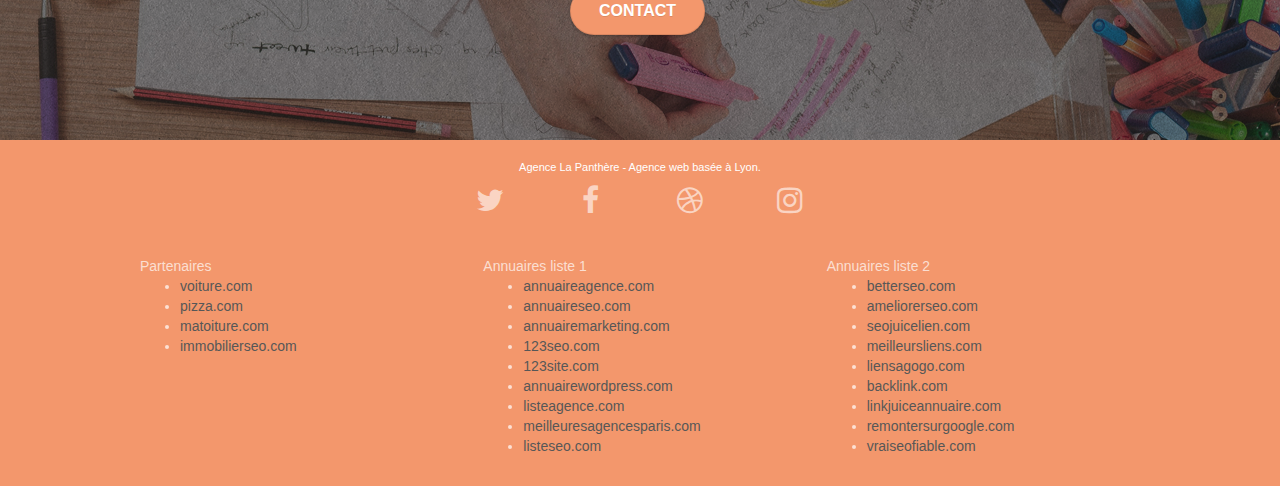
==== commit e58c6807: "♿️ [index & style] : replace img of quote by a quote. Add style to quote" ====
--- a/Modified_website/index.html
+++ b/Modified_website/index.html
@@ -123,9 +123,9 @@
 			</div>
 		</div>
 		<div class="row voffset-lg voffset">
-			<div class="col-xs-12 col-md-8 col-md-offset-2 text-center">
-				<img alt="agence web, agence web paris, web design paris, stratégie web" src="img/citation.png" />
-
+			<div class="text-center quote-bloc">
+				<q>L'agence La Panthere est une excellente agence web ! Les web designers ont réussi à capturer l'essence de notre entreprise et à l'intégrer à notre site. Cela nous a aidé à doubler nos ventes en ligne à Lyon</q>
+				<p>Maxime Guibard, PDG de A vos Fourchettes</p>
 			</div>
 		</div>
 	</div>
--- a/Modified_website/style.css
+++ b/Modified_website/style.css
@@ -730,6 +730,28 @@
     color: #333333!important;
 }
 
+.quote-bloc {
+    width: 50%;
+    margin: 0 auto;
+}
+
+.quote-bloc q, .quote-bloc p {
+    font-size: 18px;
+    line-height:0.8 ;
+    font-weight: 500;
+    color: #585858;
+    font-style: italic;
+}
+
+.quote-bloc p {
+    margin-top: 10px;
+}
+
+
+
+
+
+
 h1 {
     color: #333333!important;
 }
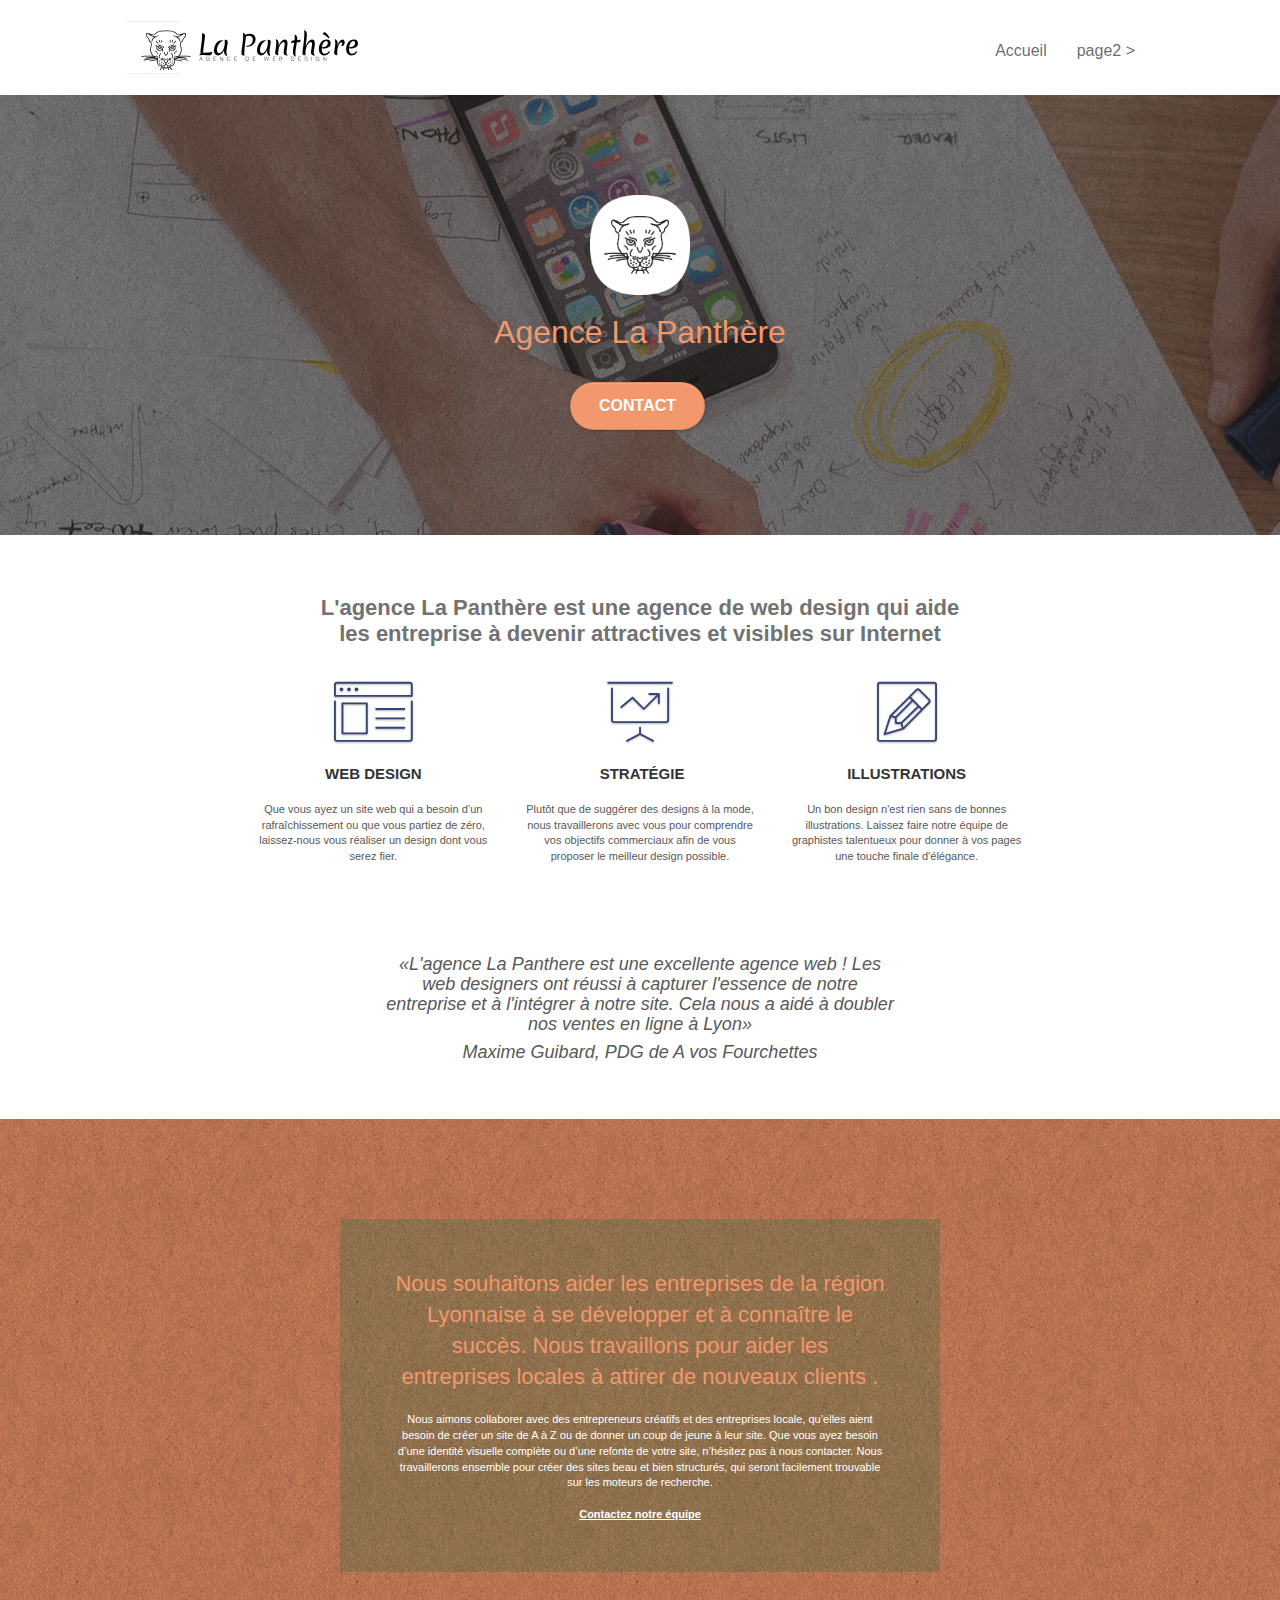
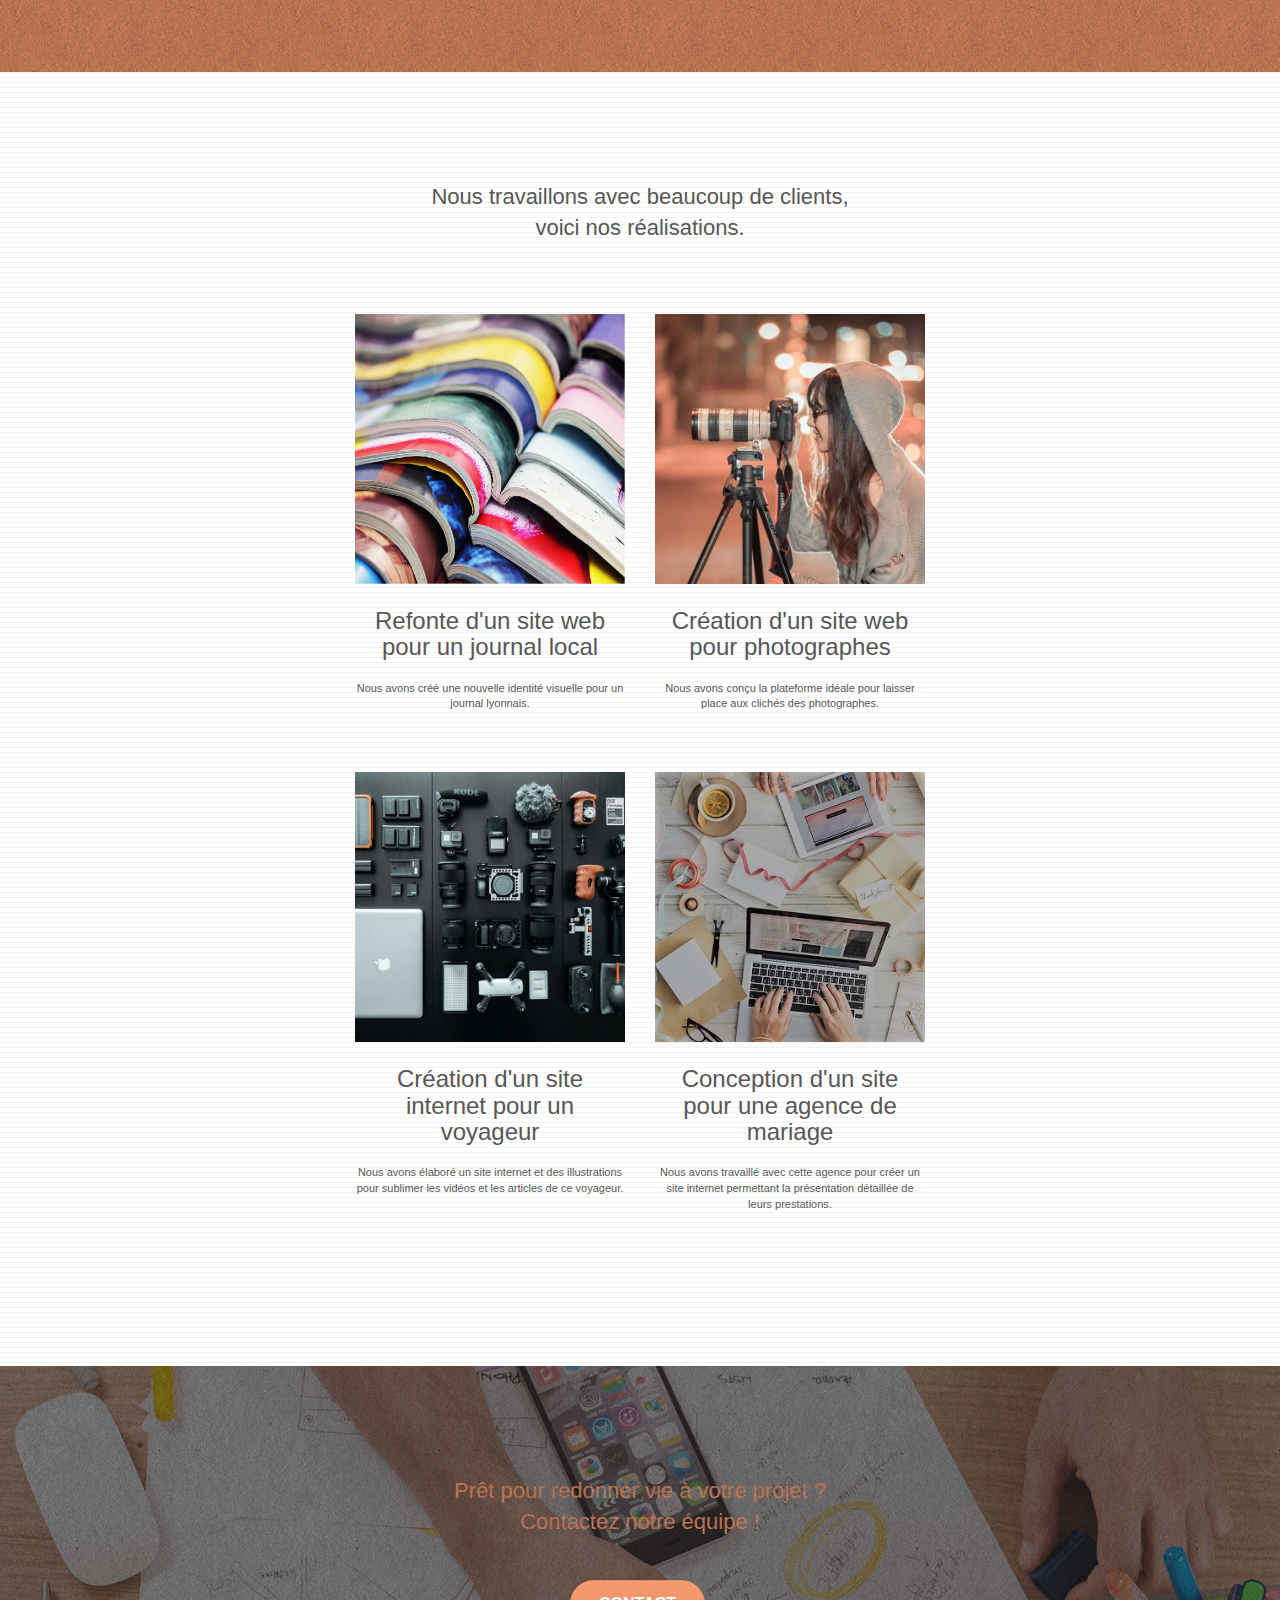
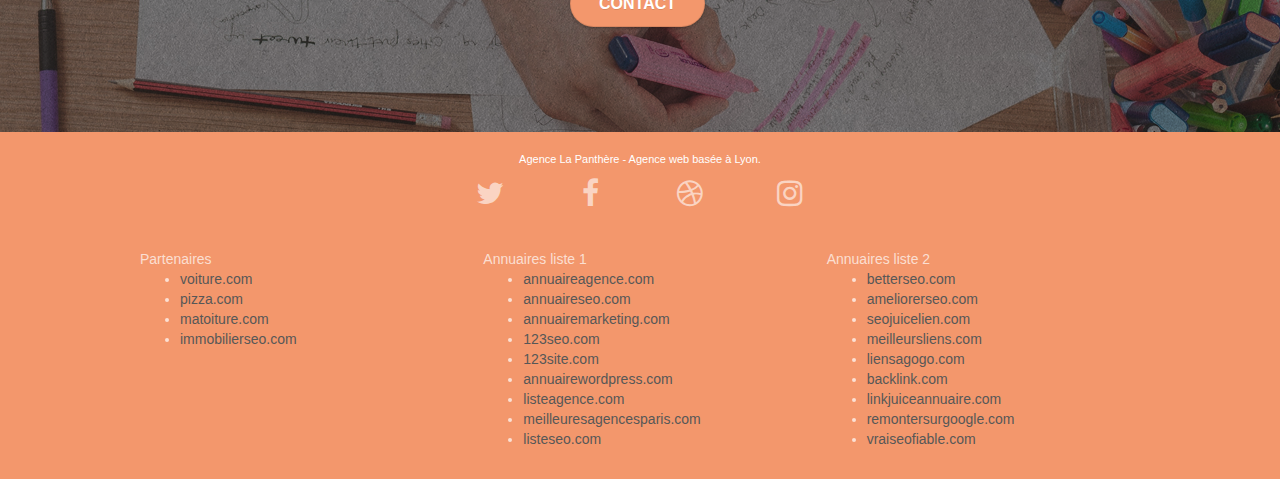
==== commit 8788b5ac: "♿️ [index]: add aria-label in link of social network" ====
--- a/Modified_website/index.html
+++ b/Modified_website/index.html
@@ -154,7 +154,8 @@
 	<div class="container bloc-lg">
 		<div class="row">
 			<div class="col-sm-12 text-center">
-				<img alt="agence web, agence web paris, web design paris, stratégie web" src="img/title2.png" />
+				<h2 class="mg-md text-center">Nous travaillons avec beaucoup de clients,<br> voici nos réalisations.</h2>
+
 			</div>
 		</div>
 		<div class="row tight-width-whitespace portfolio-row">
@@ -227,22 +228,22 @@
 				<div class="row row-no-gutters social">
 					<div class="col-sm-3">
 						<div class="text-center">
-							<a class="social" href="index.html"><span class="fa fa-twitter icon-md"></span></a>
+							<a class="social" aria-label="lien vers la page twitter" href="index.html"><span class="fa fa-twitter icon-md"></span></a>
 						</div>
 					</div>
 					<div class="col-sm-3">
 						<div class="text-center">
-							<a class="social" href="index.html"><span class="fa fa-facebook icon-md"></span></a>
+							<a class="social" aria-label="lien vers la page facebook" href="index.html"><span class="fa fa-facebook icon-md"></span></a>
 						</div>
 					</div>
 					<div class="col-sm-3">
 						<div class="text-center">
-							<a class="social" href="index.html"><span class="fa fa-dribbble icon-md"></span></a>
+							<a class="social" aria-label="lien vers la page dribbble" href="index.html"><span class="fa fa-dribbble icon-md"></span></a>
 						</div>
 					</div>
 					<div class="col-sm-3">
 						<div class="text-center">
-							<a class="social" href="index.html"><span class="fa fa-instagram icon-md"></span></a>
+							<a class="social" aria-label="lien vers le compte instagram" href="index.html"><span class="fa fa-instagram icon-md"></span></a>
 						</div>
 					</div>
 					<div class="keywords" style="color:#F3976C;">Agence web à paris, stratégie web, web design, illustrations, design de site web, site web, web, internet, site internet, site</div>
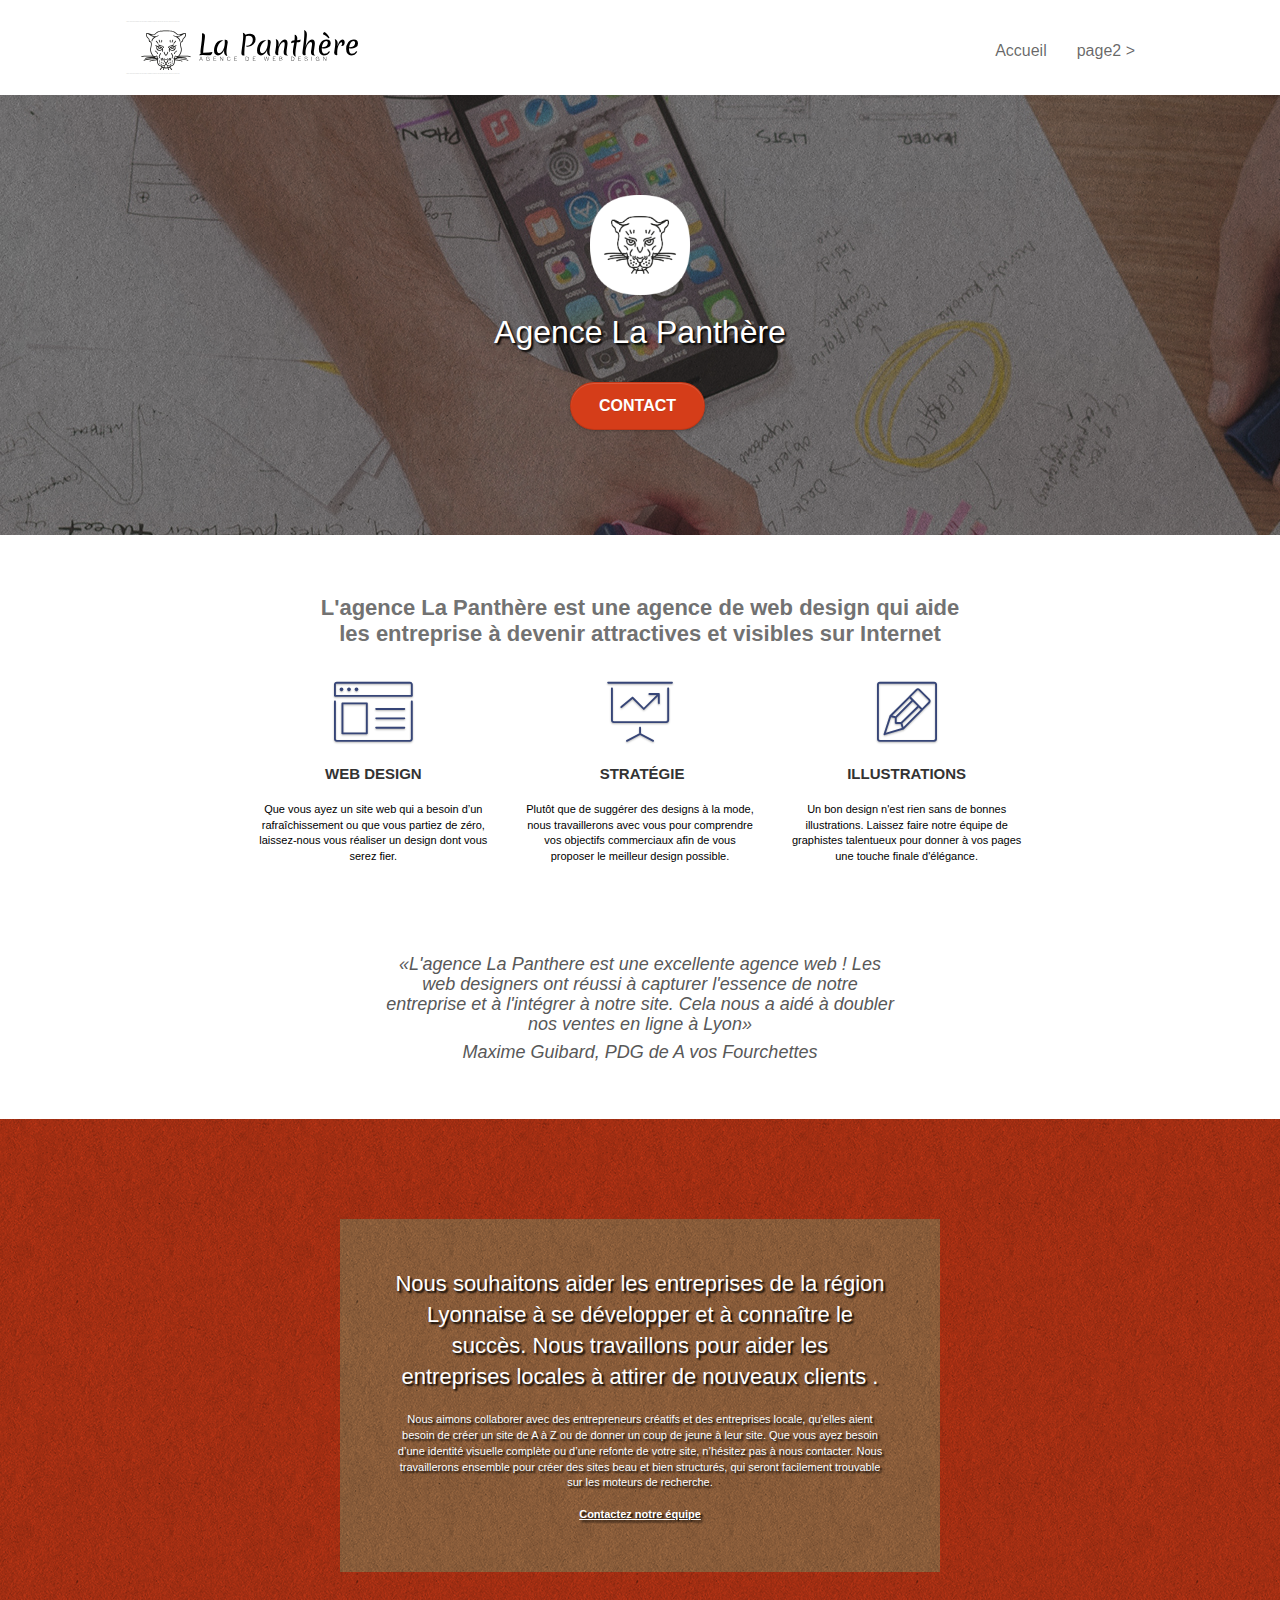
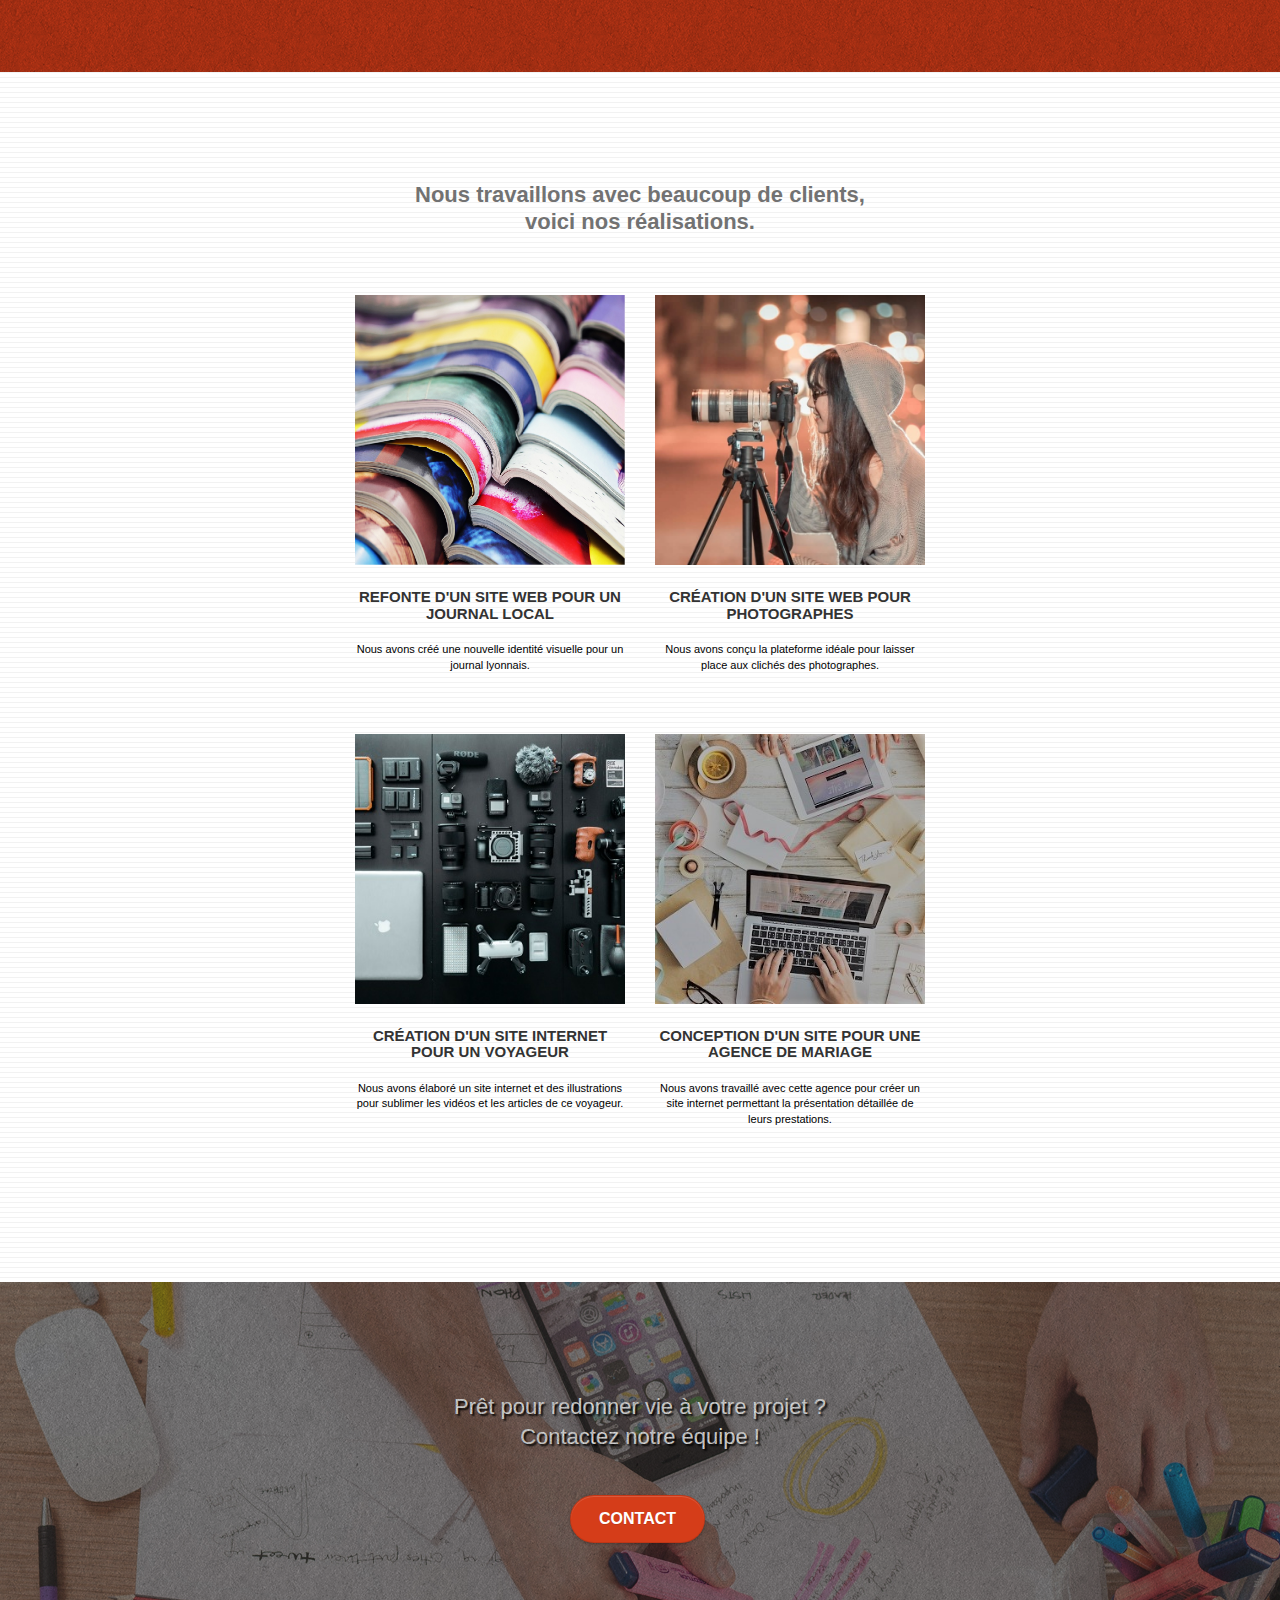
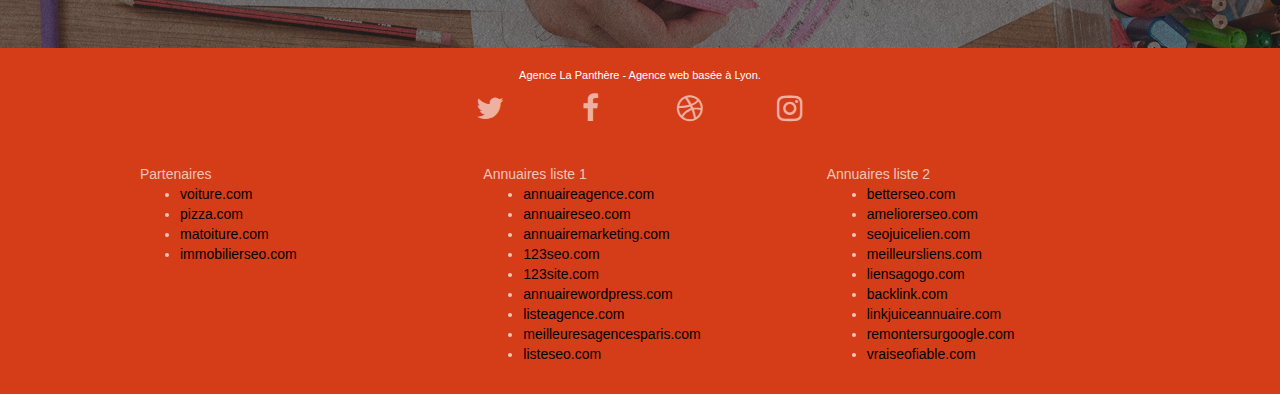
==== commit 672fa592: "♿️ [index & page2 & style] : modification of color for contrast" ====
--- a/Modified_website/index.html
+++ b/Modified_website/index.html
@@ -71,7 +71,7 @@
 					Agence La Panthère
 				</h1>
 				<div class="text-center">
-					<a href="page2.html" class="btn btn-lg btn-clean btn-rd cta-hero btn-atomic-tangerine" id="cta-hero">Contact</a>
+					<a href="page2.html" class="btn btn-lg btn-clean btn-rd cta-hero btn-red-ocre" id="cta-hero">Contact</a>
 				</div>
 			</div>
 		</div>
@@ -210,7 +210,7 @@
 				Prêt pour redonner vie à votre projet ?<br>Contactez notre équipe !
 			</h2>
 			<div class="col-sm-12 text-center">
-				<a href="page2.html" class="btn btn-atomic-tangerine btn-clean btn-rd btn-lg cta-hero">Contact</a>
+				<a href="page2.html" class="btn btn-red-ocre btn-clean btn-rd btn-lg cta-hero">Contact</a>
 			</div>
 		</div>
 	</div>
@@ -246,7 +246,7 @@
 							<a class="social" aria-label="lien vers le compte instagram" href="index.html"><span class="fa fa-instagram icon-md"></span></a>
 						</div>
 					</div>
-					<div class="keywords" style="color:#F3976C;">Agence web à paris, stratégie web, web design, illustrations, design de site web, site web, web, internet, site internet, site</div>
+					<div class="keywords" style="color:#D53D19;">Agence web à paris, stratégie web, web design, illustrations, design de site web, site web, web, internet, site internet, site</div>
 				</div>
 				<div class="row">
 					<div class="col-sm-4">
--- a/Modified_website/style.css
+++ b/Modified_website/style.css
@@ -651,7 +651,7 @@
 a {
     font-family: "helvetica";
     font-weight: 400;
-    color: #575757;
+    color: #000000;
 }
 
 .container {
@@ -709,7 +709,7 @@
     line-height: 1.4em;
 }
 
-#bloc-2-services h2 {
+#bloc-2-services h2, #bloc-4-portfolio h2 {
     width: 65%;
     margin: 10px auto;
     font-weight: 600;
@@ -723,7 +723,7 @@
     box-shadow: 0px 0px 0px #000000;
 }
 
-.med-width-whitespace h3 {
+h3 {
     font-size: 15px;
     text-transform: uppercase;
     font-weight: 700;
@@ -747,11 +747,6 @@
     margin-top: 10px;
 }
 
-
-
-
-
-
 h1 {
     color: #333333!important;
 }
@@ -801,20 +796,16 @@
 }
 
 .bgc-atomic-tangerine {
-    background-color: #F3976C;
+    background-color: #D53D19;
 }
 
 .tc-white {
-    color: #F3976C!important;
-}
-
-.btn-atomic-tangerine {
-    background: #F3976C;
-    color: #FFFFFF!important;
-}
-
-.btn-atomic-tangerine:hover {
-    background: #c27956!important;
+    color: white!important;
+    text-shadow: 2px 2px 2px black;
+}
+
+.btn-red-ocre {
+    background-color: #D53D19;
     color: #FFFFFF!important;
 }
 
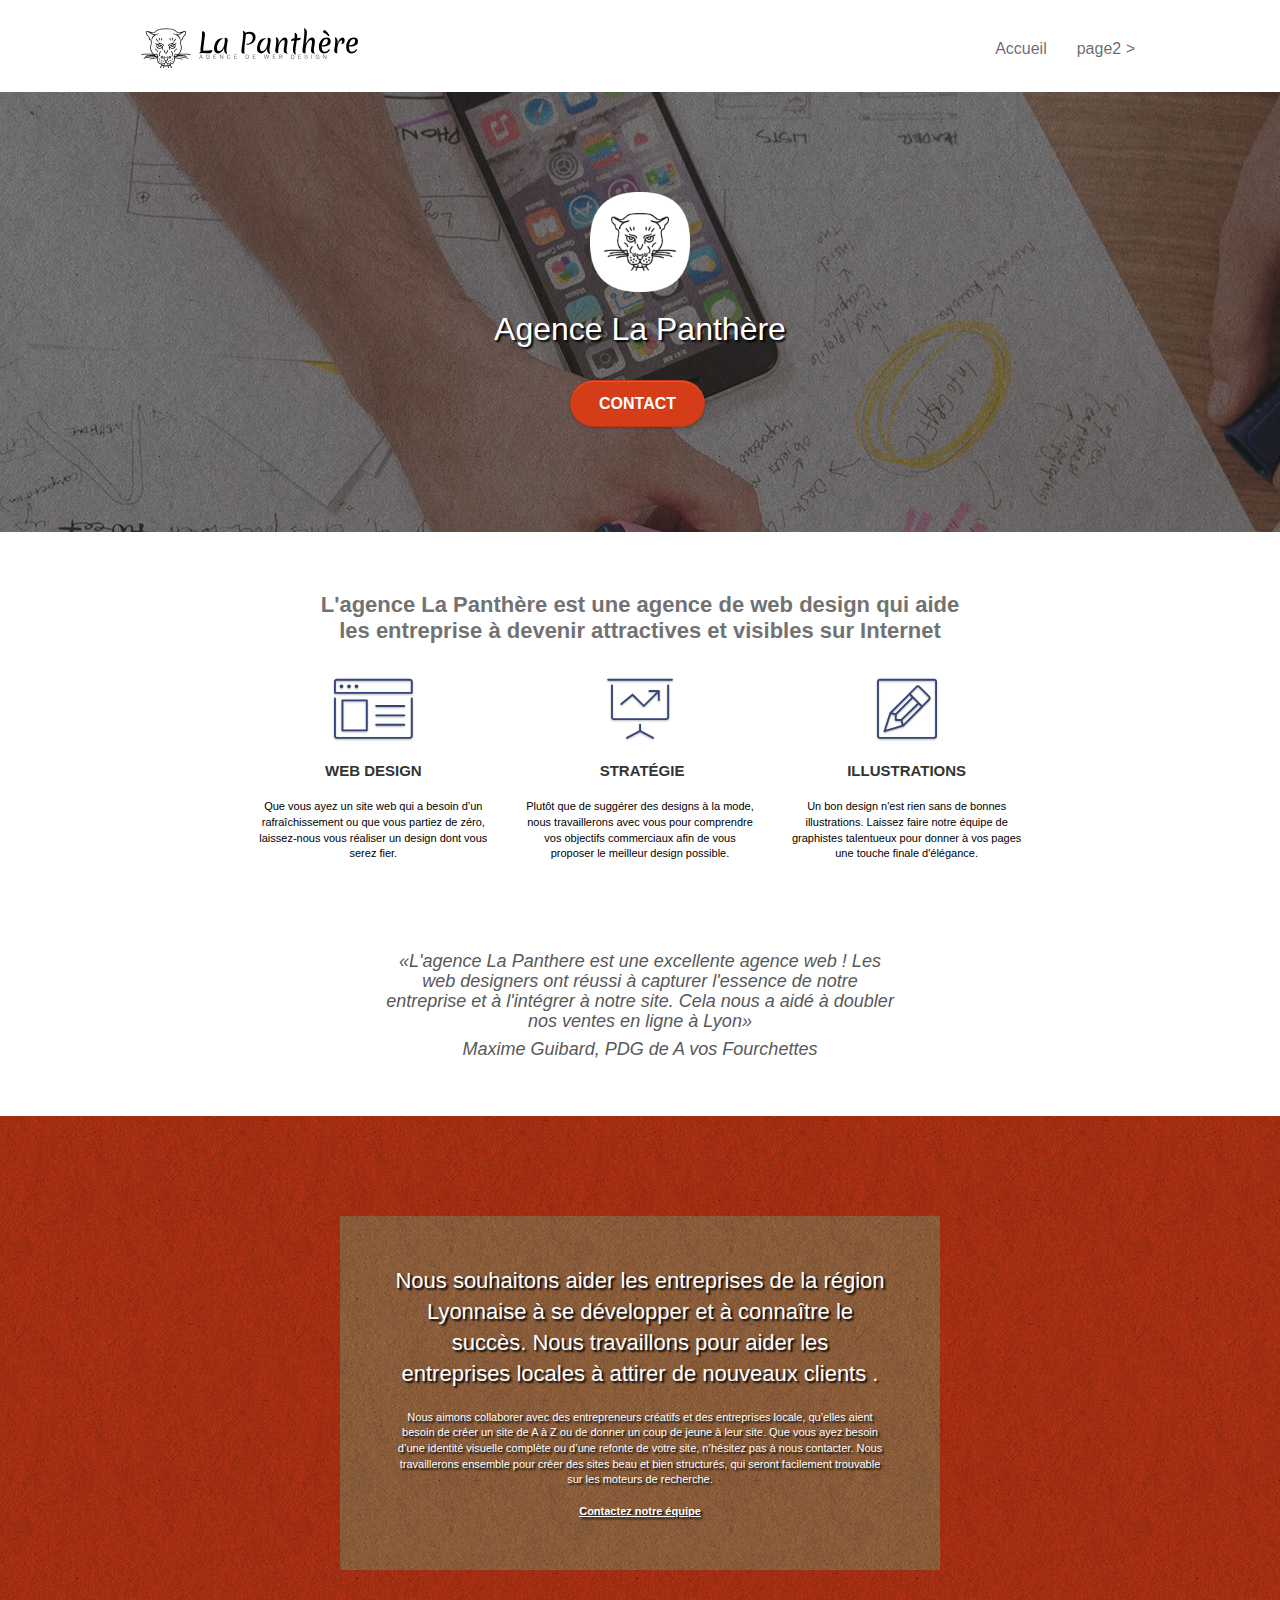
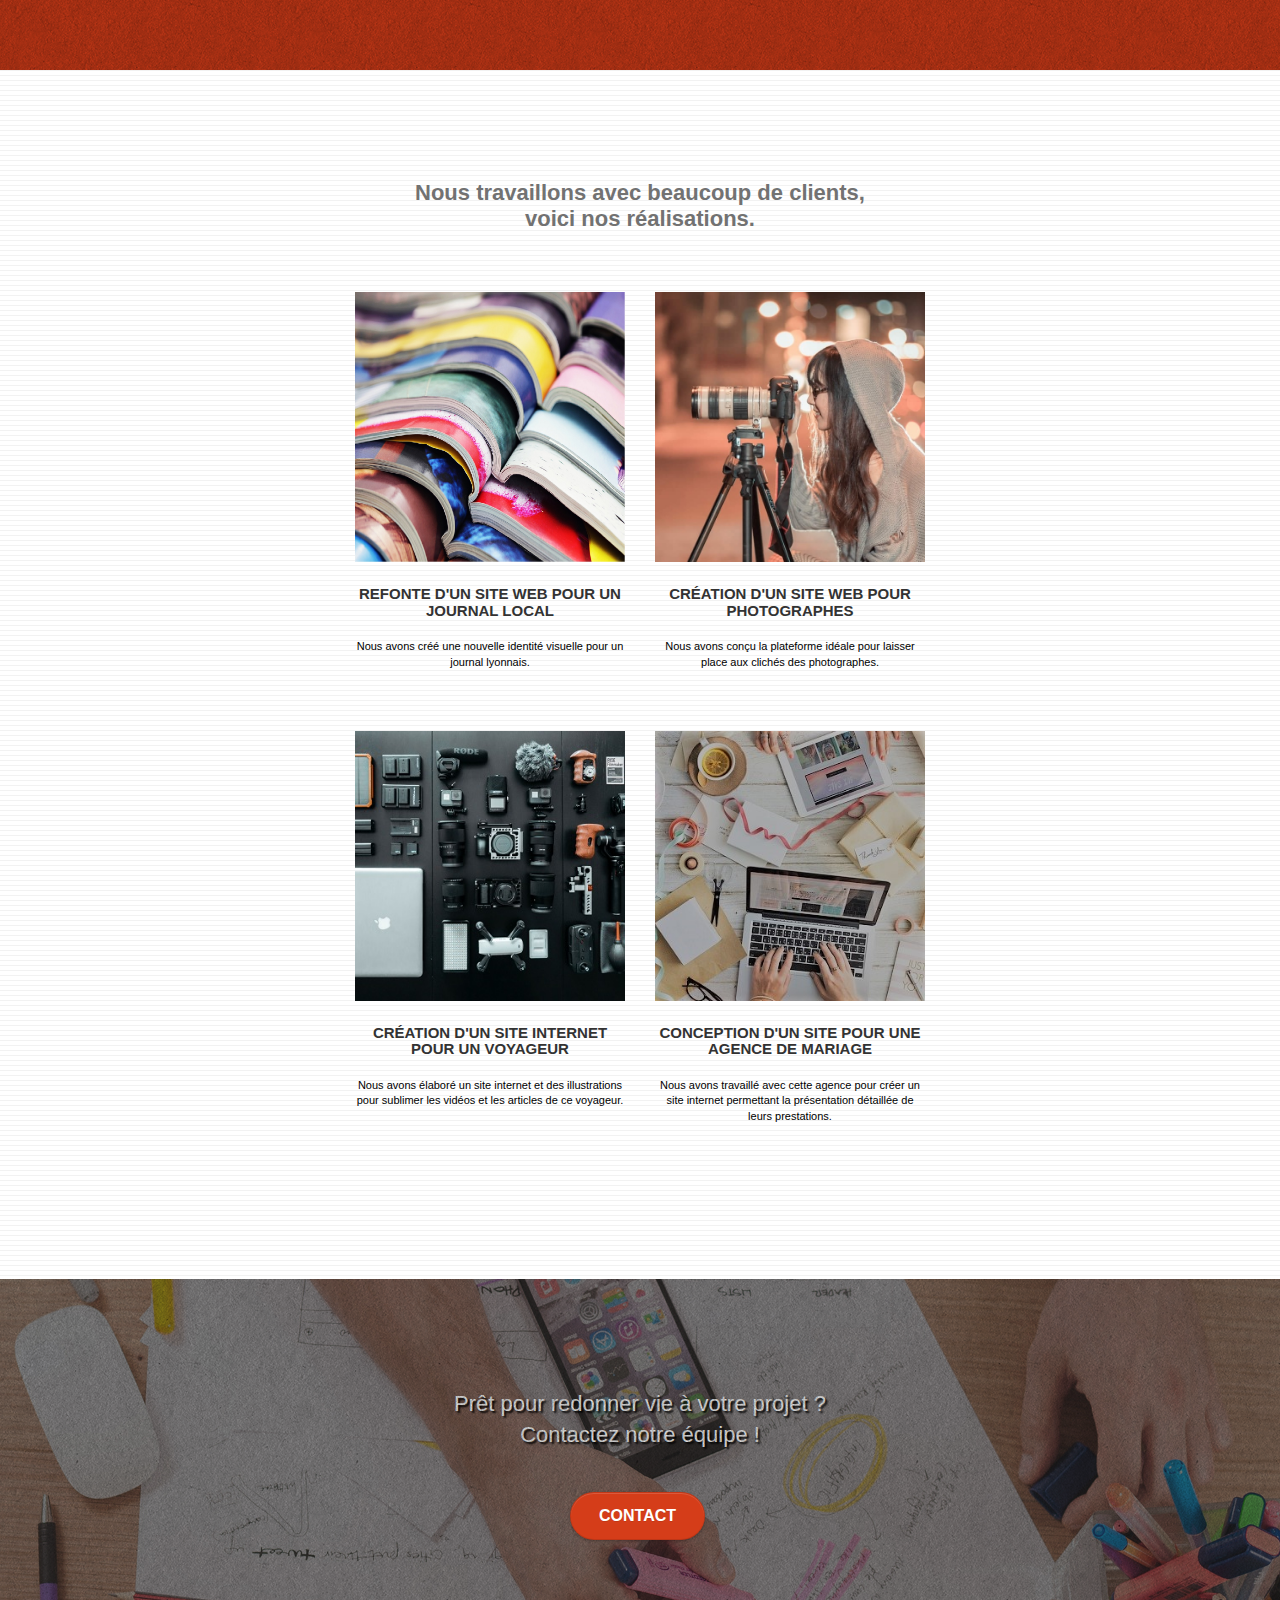
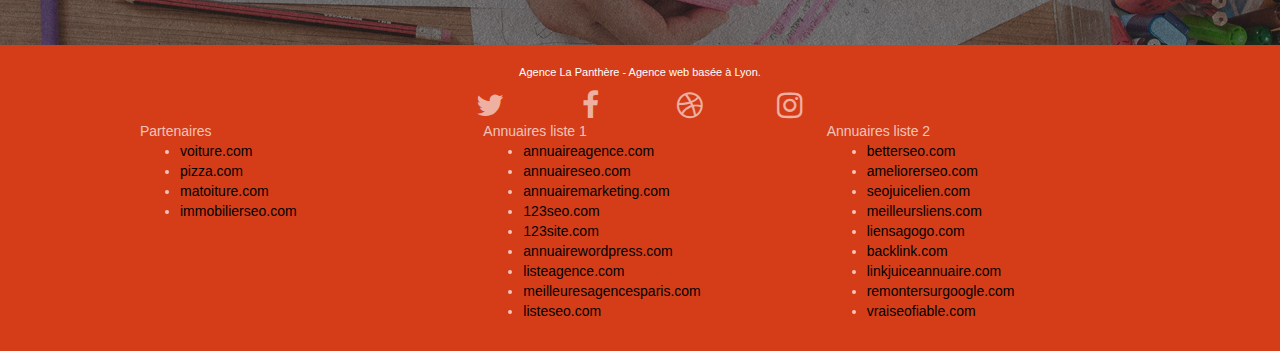
==== commit 3e8ded0b: "♿️ 🔍 [index] : remove keyword text" ====
--- a/Modified_website/index.html
+++ b/Modified_website/index.html
@@ -37,9 +37,7 @@
 
 		<nav class="navbar row">
 			<div class="navbar-header">
-				<div class="keywords" style="color:#cccccc;font-size:1px;">Agence web à paris, stratégie web, web design, illustrations, design de site web, site web, web, internet, site internet, site</div>
 				<a class="navbar-brand" href="index.html"><img src="img/agence-la-panthere-monochrome.svg" alt="paris web design logo agence web meilleure agence" height="40" /></a>
-				<div class="keywords" style="color:#cccccc;font-size:1px;">Agence web à paris, stratégie web, web design, illustrations, design de site web, site web, web, internet, site internet, site</div>
 				<button id="nav-toggle" type="button" class="ui-navbar-toggle navbar-toggle" data-toggle="collapse" data-target=".navbar-1">
 					<span class="sr-only">Toggle navigation</span><span class="icon-bar"></span><span class="icon-bar"></span><span class="icon-bar"></span>
 				</button>
@@ -246,7 +244,6 @@
 							<a class="social" aria-label="lien vers le compte instagram" href="index.html"><span class="fa fa-instagram icon-md"></span></a>
 						</div>
 					</div>
-					<div class="keywords" style="color:#D53D19;">Agence web à paris, stratégie web, web design, illustrations, design de site web, site web, web, internet, site internet, site</div>
 				</div>
 				<div class="row">
 					<div class="col-sm-4">
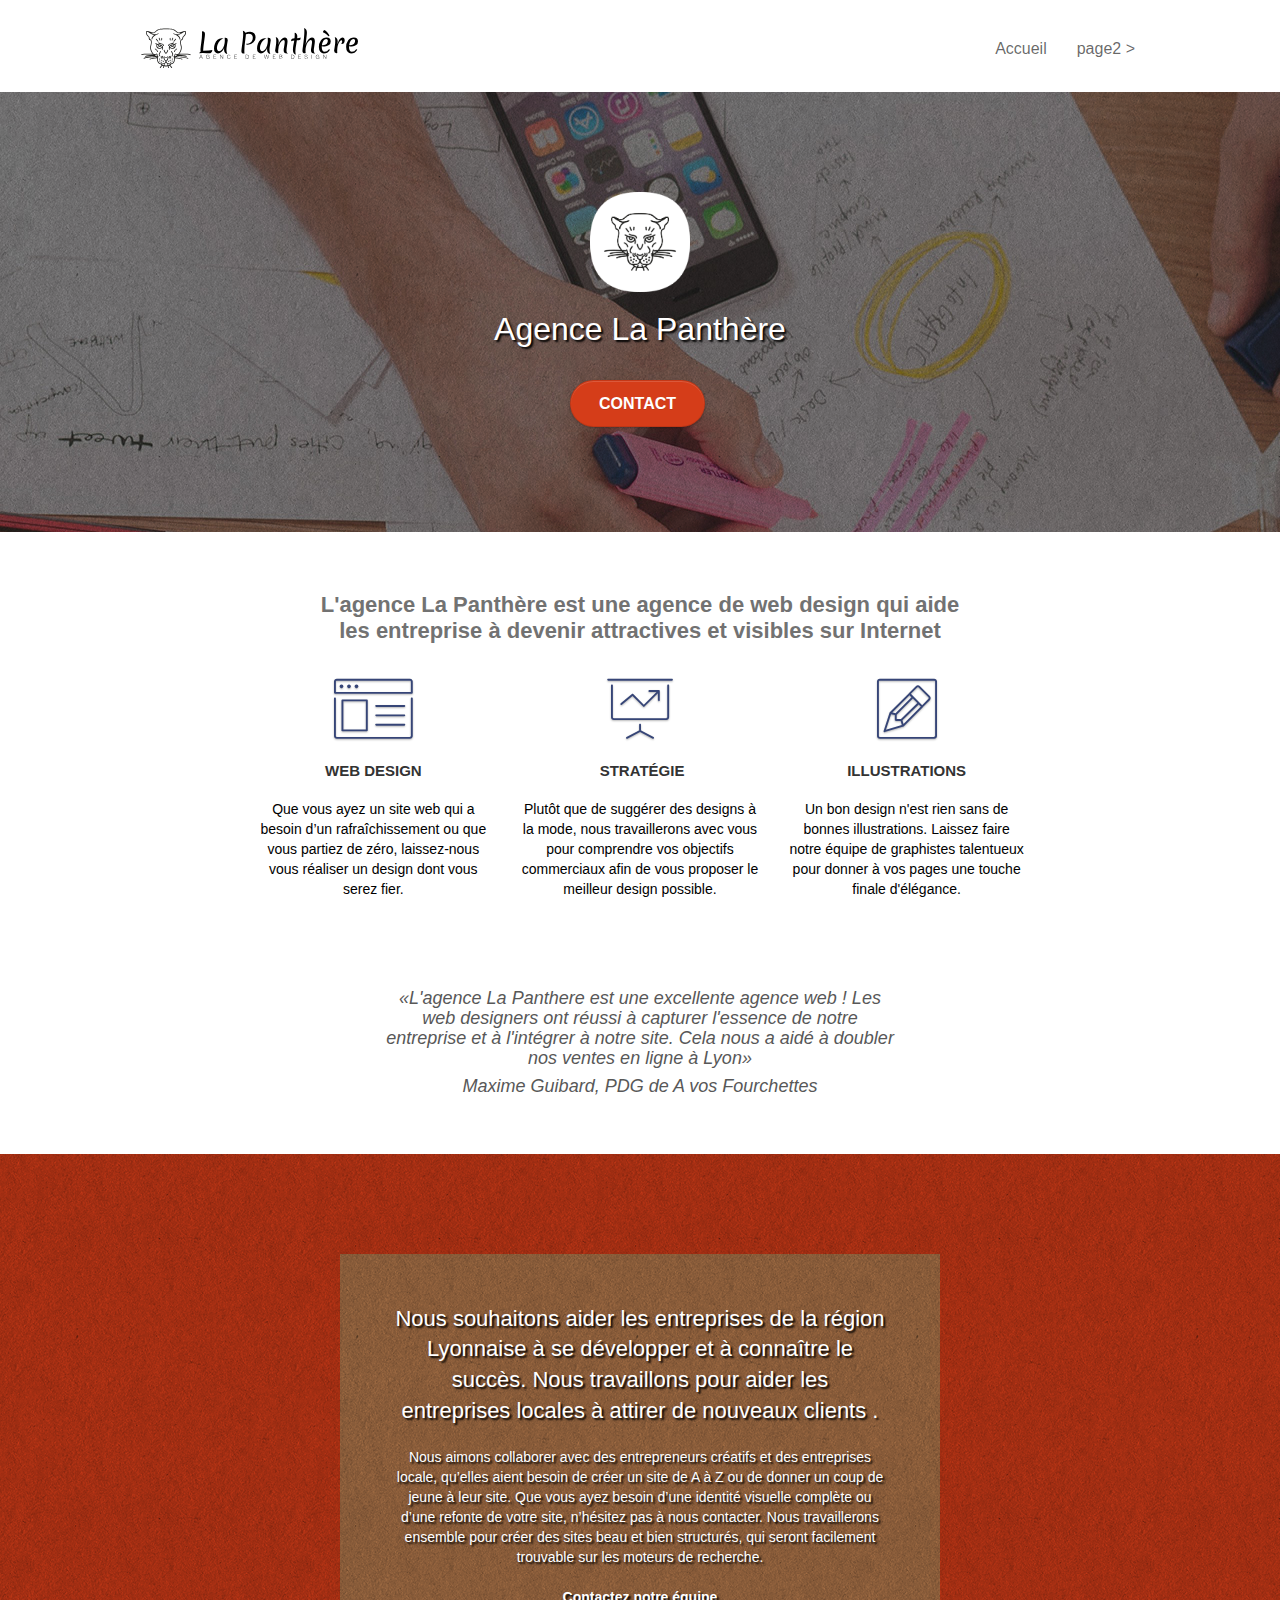
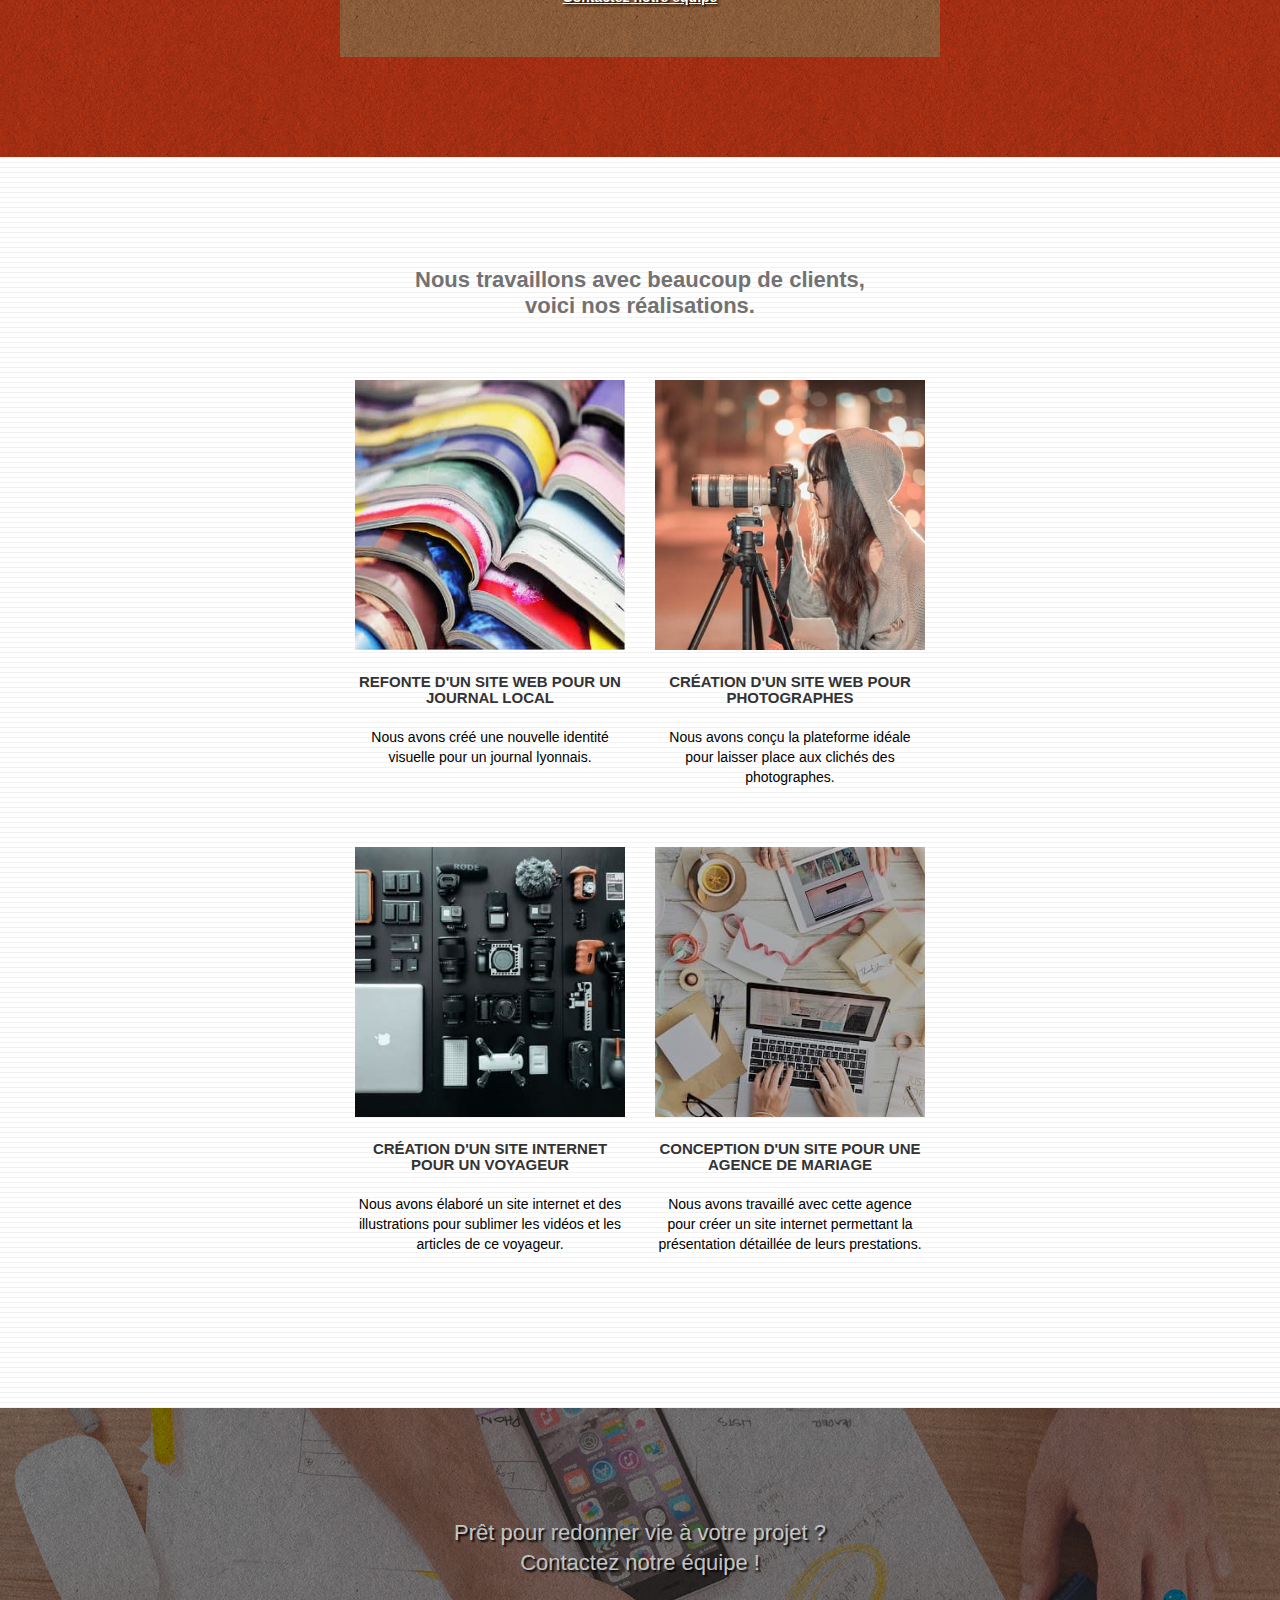
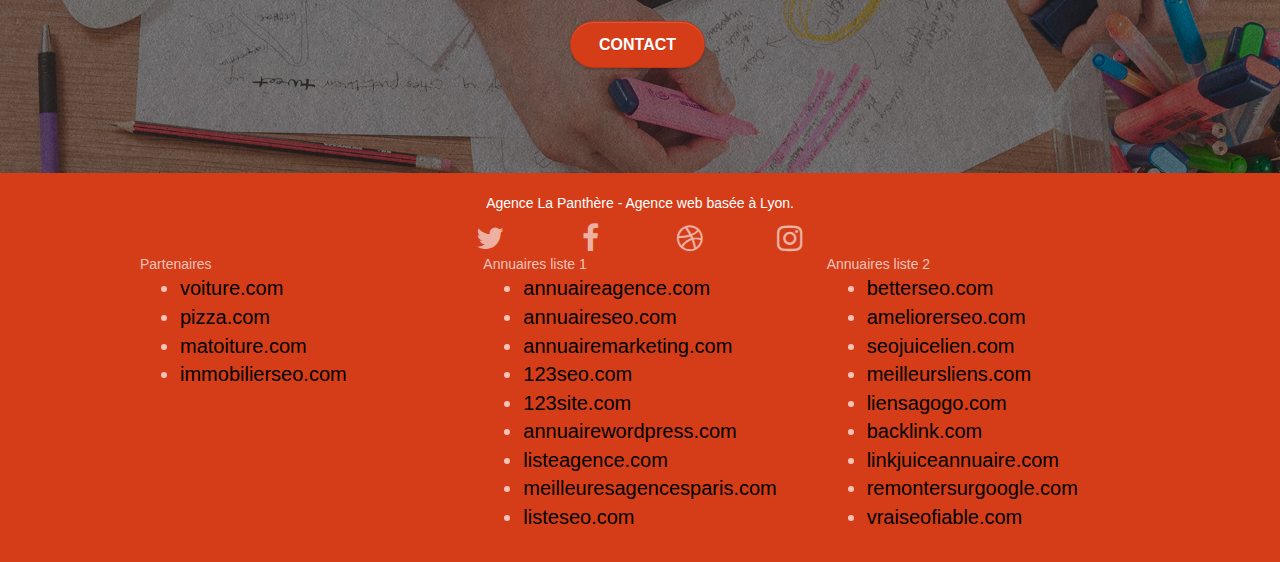
==== commit 761a5051: "🔍 ⚡️ [index & style] : img resized and compressed" ====
--- a/Modified_website/index.html
+++ b/Modified_website/index.html
@@ -178,7 +178,7 @@
 		</div>
 		<div class="row tight-width-whitespace portfolio-row">
 			<div class="col-sm-6">
-				<a href="#" data-lightbox="img/3.bmp" data-gallery-id="gallery-1" data-caption="Création d'un site internet pour un voyageur" data-frame="snapshot-lb"><img src="img/3.bmp" class="img-responsive portfolio-thumb" alt="paris web design logo agence web meilleure agence, Création d'un site web pour voyageur"/></a>
+				<a href="#" data-lightbox="img/3.jpg" data-gallery-id="gallery-1" data-caption="Création d'un site internet pour un voyageur" data-frame="snapshot-lb"><img src="img/3.jpg" class="img-responsive portfolio-thumb" alt="paris web design logo agence web meilleure agence, Création d'un site web pour voyageur"/></a>
 				<h3 class="mg-md text-center">
 					Création d'un site internet pour un voyageur
 				</h3>
@@ -187,7 +187,7 @@
 				</p>
 			</div>
 			<div class="col-sm-6">
-				<a href="#" data-lightbox="img/4.bmp" data-gallery-id="gallery-1" data-caption="Conception d'un site pour une agence de mariage" data-frame="snapshot-lb"><img src="img/4.bmp" class="img-responsive portfolio-thumb" alt="paris web design logo agence web meilleure agence, Création d'un site web pour agence de mariage" /></a>
+				<a href="#" data-lightbox="img/4.jpg" data-gallery-id="gallery-1" data-caption="Conception d'un site pour une agence de mariage" data-frame="snapshot-lb"><img src="img/4.jpg" class="img-responsive portfolio-thumb" alt="paris web design logo agence web meilleure agence, Création d'un site web pour agence de mariage" /></a>
 				<h3 class="mg-md text-center">
 					Conception d'un site pour une agence de mariage
 				</h3>
--- a/Modified_website/style.css
+++ b/Modified_website/style.css
@@ -677,7 +677,7 @@
 }
 
 p {
-    font-size: 11px;
+    font-size: 1.4rem;
 }
 
 .tight-width-whitespace {
@@ -843,7 +843,7 @@
 }
 
 .bg-presentation {
-    background-image: url("img/image-de-presentation.bmp");
+    background-image: url("img/image-de-presentation.jpg");
 }
 
 @media (max-width: 1024px) {
@@ -1060,4 +1060,9 @@
     .bloc-mob-center-text {
         text-align: center;
     }
+}
+
+
+#bloc-8 ul li{
+    font-size: 2rem;
 }